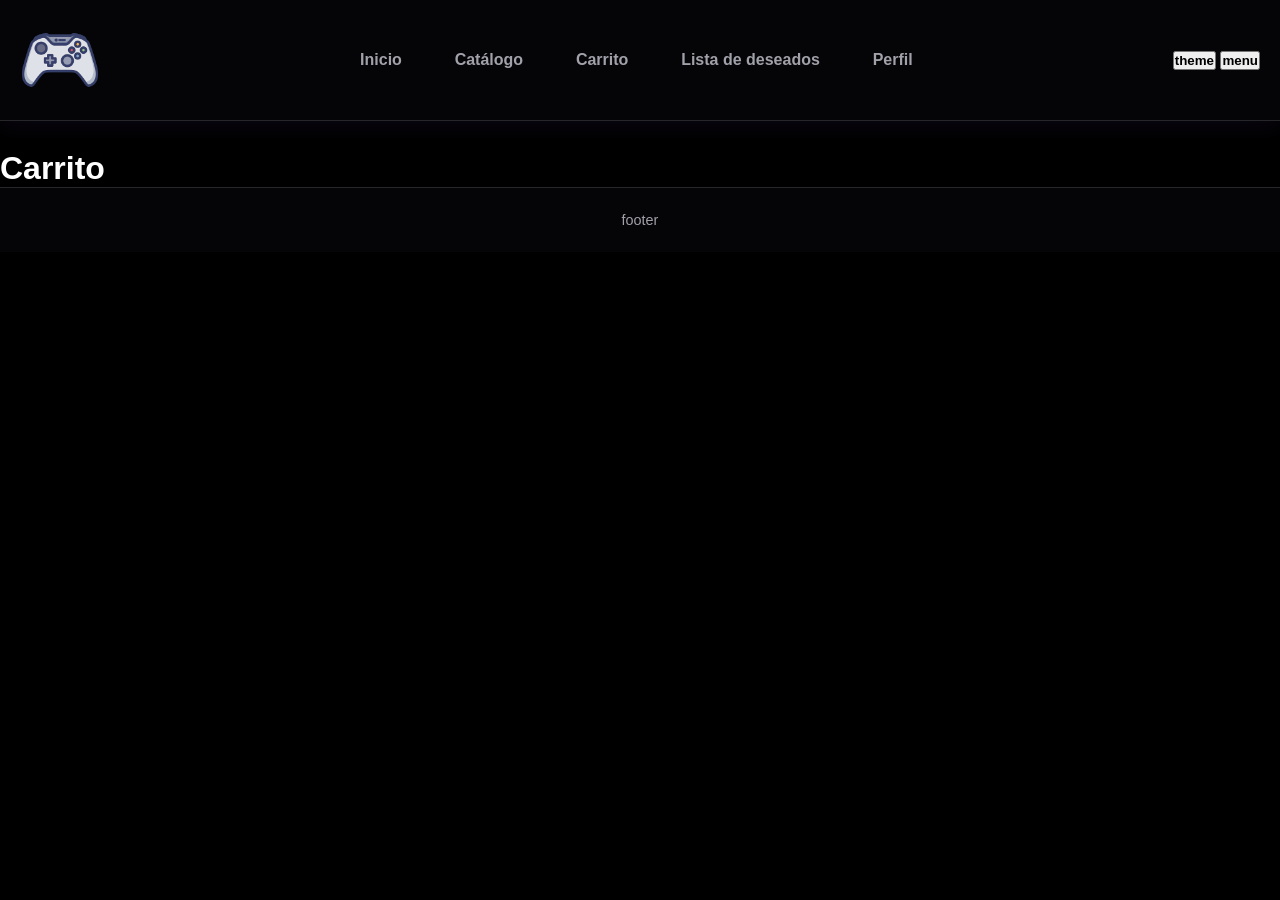
==== pages/carrito.html @ 8a6fa446 "actualizacion de datos y de archivos" ====
<!DOCTYPE html>
<html lang="es">

<head>
    <meta charset="UTF-8">
    <meta name="viewport" content="width=device-width, initial-scale=1.0">
    <title>Carrito</title>
    <link rel="stylesheet" href="https://cdnjs.cloudflare.com/ajax/libs/font-awesome/6.5.1/css/all.min.css">
    <link rel="stylesheet" href="../css/styles.css">
</head>

<body>
    <!--HEADER-->
    <header class="header_site">
        <!--Logo de la pagina con boton para volver al inicio-->
        <a class="link_header_site" href="./index.html">
            <img class="img_header_site" src="../assets/images/icono.png" alt="Icono de la pagina">
        </a>

        <!--Menu de navegacion para ir a las otras paginas que la componen-->
        <nav class="nav_header_site">
            <ul class="ul_header_site">
                <li><a class="li_header_site" href="../index.html">Inicio</a></li>
                <li><a class="li_header_site" href="./catalogo.html">Catálogo</a></li>
                <li><a class="li_header_site" href="./carrito.html">Carrito</a></li>
                <li><a class="li_header_site" href="./lista-deseados.html">Lista de deseados</a></li>
                <li><a class="li_header_site" href="./perfil.html">Perfil</a></li>
            </ul>
        </nav>
        <!--Botones para cambiar de tema en computadora y movil-->
        <div>
            <!--computadora-->
            <button type="button" id="theme-page" aria-label="Cambiar modo Día/Noche"
                title="Cambiar a Modo Día / Modo Noche">
                <h4>theme</h4>
            </button>

            <!--movil-->
            <button type="button" id="theme-page-movil" aria-label="Abrir menu de navegacion" title="Abrir menú">
                <h4>menu</h4>
            </button>
        </div>
    </header>

    <main class="main-container">
        <h1>Carrito</h1>
    </main>

    <footer>
        <p>footer</p>
    </footer>
</body>

</html>
---- css/styles.css ----
:root {
    --bg-primary: #000000;
    --bg-surface: #0a0a0c;
    --bg-card: #121118;
    --bg-header: #050507;
    --border-color: #27272a;
    --border-purple: #4c1d95;
    --accent-purple: #8b5cf6;
    --accent-purple-hover: #7c3aed;
    --accent-purple-light: rgba(139, 92, 246, 0.12);
    --text-primary: #ffffff;
    --text-secondary: #a1a1aa;
    --transition: all 0.25s ease;
    --shadow-subtle: 0 4px 20px rgba(0, 0, 0, 0.6);
    --shadow-hover: 0 10px 30px rgba(139, 92, 246, 0.25);
}

* {
    margin: 0;
    padding: 0;
    box-sizing: border-box;
    font-family: "Futura", "Futura PT", "Tw Cen MT", "Century Gothic", "Arial", sans-serif;
}

/* ------------------------ BODY ------------------------*/

body {
    font-family: 'Outfit', -apple-system, BlinkMacSystemFont, 'Segoe UI', Roboto, sans-serif;
    background-color: var(--bg-primary);
    color: var(--text-primary);
}

/*-------------------   ----- HEADER ------------------------*/
.header_site {
    position: fixed;
    top: 0;
    z-index: 1000;
    display: flex;
    justify-content: space-between;
    align-items: center;
    padding: 20px;
    background-color: var(--bg-header);
    border-bottom: 1px solid var(--border-color);
    box-shadow: 0 4px 20px rgba(139, 92, 246, 0.08);
    width: 100%;
}

.link_header_site {
    display: flex;
    align-items: center;
    text-decoration: none;
}

.img_header_site {
    height: 80px;
    width: auto;
    object-fit: contain;
    display: block;
    transition: transform 0.25s ease;
}

.img_header_site:hover {
    transform: scale(1.12);
}

/*------------------------ NAV ------------------------*/
.nav_header_site {
    display: flex;
}

.ul_header_site {
    display: flex;
    align-items: center;
    gap: 1.5rem;
    list-style: none;
    margin: 0;
    padding: 0;
}

.li_header_site {
    position: relative;
    display: inline-block;
    text-decoration: none;
    color: var(--text-secondary);
    font-weight: 700;
    font-size: 1rem;
    padding: 0.5rem 0.9rem;
    border-radius: 8px;
    transition: color 0.2s ease, background-color 0.2s ease;
}

.li_header_site:hover {
    color: var(--accent-purple);
}

.li_header_site::after {
    content: '';
    position: absolute;
    bottom: 2px;
    left: 50%;
    transform: translateX(-50%);
    width: 0;
    height: 2px;
    background-color: var(--accent-purple);
    border-radius: 2px;
    transition: width 0.25s ease;
}

.li_header_site:hover::after {
    width: calc(100% - 1.8rem);
}

.div_header_site {
    display: flex;
    align-items: center;
}

/* ------------------------ MAIN ------------------------*/
.main-container {
    margin-top: 150px;
}

.controls-section {
    display: flex;
    justify-content: center;
}

/* ------------------------ BUSCADOR ------------------------*/
.controls-section .search-box {
    width: 100%;
    max-width: 480px;
}

#search-input {
    width: 100%;
    padding: 0.85rem 1.25rem;
    font-size: 1rem;
    border-radius: 9999px;
    border: 2px solid var(--border-color);
    background-color: var(--bg-card);
    color: var(--text-primary);
    outline: none;
    transition: var(--transition);
}

#search-input:focus {
    border-color: var(--accent-purple);
    box-shadow: 0 0 0 4px rgba(139, 92, 246, 0.2);
}

/* ------------------------ TARJETAS DE LOS JUEGOS ------------------------*/
#games-container {
    display: grid;
    grid-template-columns: repeat(4, 1fr);
    gap: 1.5rem;
    width: 100%;
    max-width: 1500px;
    margin: 0 auto;
    padding: 1rem 0;
    margin-top: 30px;
}

.game-card {
    background-color: #1b1b1b;
    border-radius: 8px;
    overflow: hidden;
    display: flex;
    flex-direction: column;
    box-shadow: 0 4px 12px rgba(0, 0, 0, 0.25);
    transition: transform 0.2s ease, box-shadow 0.2s ease;
}

.game-card:hover {
    transform: translateY(-4px);
    box-shadow: 0 8px 20px rgba(0, 0, 0, 0.4);
}

.games-grid {
    display: grid;
    grid-template-columns: repeat(auto-fill, minmax(280px, 1fr));
    gap: 1.5rem;
    max-width: 1400px;
    margin: 0 auto;
}


.card-media img {
    width: 100%;
    aspect-ratio: 460 / 215;
    object-fit: cover;
    display: flex;
}

.card-body {
    padding: 1rem;
    flex-grow: 1;
}

.card-title {
    font-size: 1.1rem;
    margin-bottom: 0.5rem;
}

.card-genres {
    display: flex;
    flex-wrap: wrap;
    gap: 2px;
    margin-bottom: 4px;
}

.badge {
    background-color: #564464;
    color: #b38bf0;
    font-size: 0.75rem;
    padding: 3px 3px;
    border-radius: 3px;
}

.card-price {
    margin-top: 8px;
    font-size: 23px;
    font-weight: bold;
    color: #ae00ffc4;
}




/* ------------------------ FOOTER ------------------------*/

footer {
    margin-top: auto;
    padding: 1.5rem;
    text-align: center;
    border-top: 1px solid var(--border-color);
    background-color: var(--bg-header);
    color: var(--text-secondary);
    font-size: 0.9rem;
}

/* ------------------------ OTROS ------------------------*/
.no-results {
    text-align: center;
    padding: 4rem 1rem;
    color: var(--text-secondary);
    font-size: 1.1rem;
}

.hidden {
    display: none;
}




/* ------------------------ PERFIL ------------------------*/


.perfil-hero {
    width: 100%;
    margin-top: -30px;
}

.perfil-hero-image {
    width: 100%;
    opacity: 30%;
}
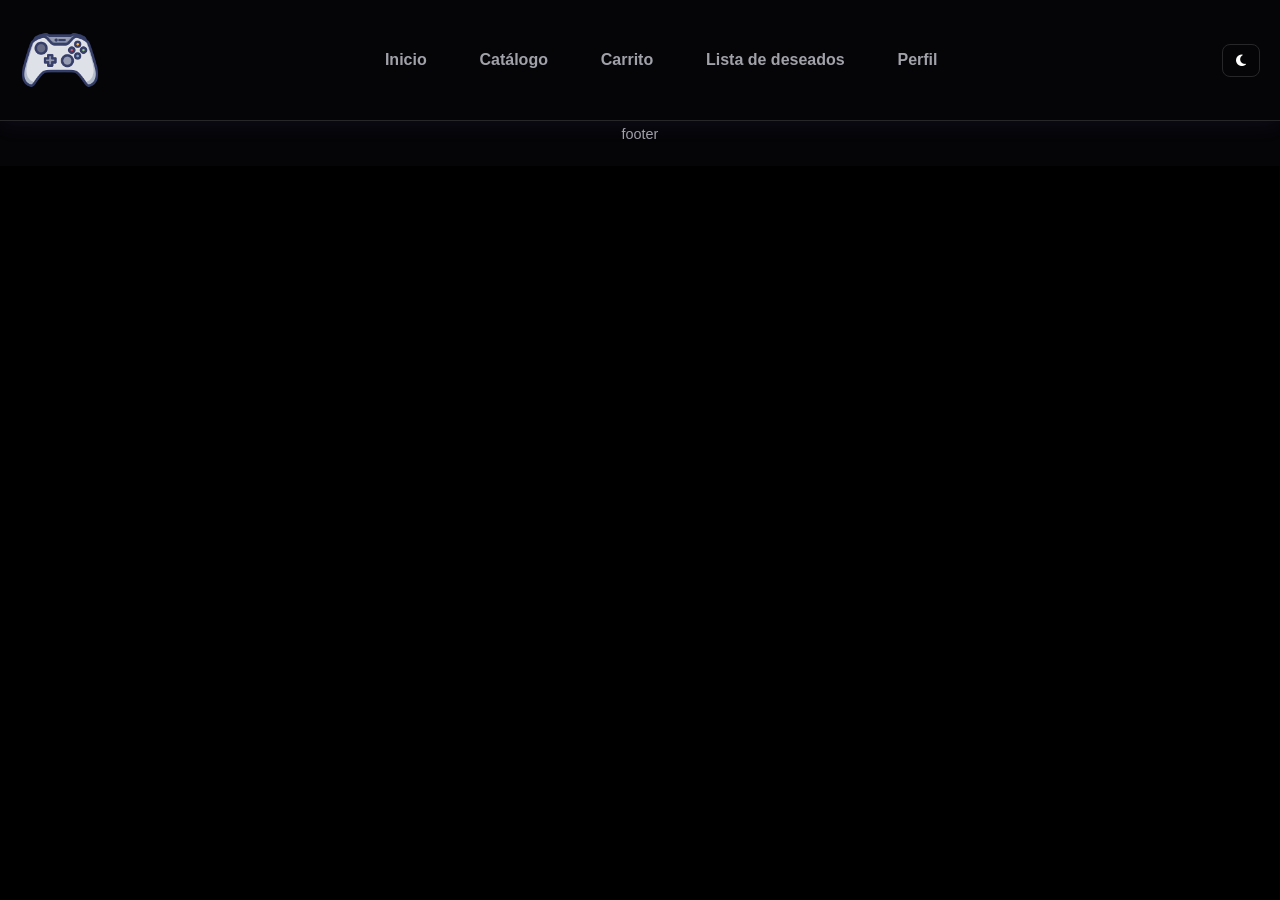
==== commit cce1bc4d: "actualizacion_todo" ====
--- a/pages/carrito.html
+++ b/pages/carrito.html
@@ -5,8 +5,15 @@
     <meta charset="UTF-8">
     <meta name="viewport" content="width=device-width, initial-scale=1.0">
     <title>Carrito</title>
+    <!--Iconos-->
+    <link rel="icon" href="../assets/images/icono.png">
     <link rel="stylesheet" href="https://cdnjs.cloudflare.com/ajax/libs/font-awesome/6.5.1/css/all.min.css">
     <link rel="stylesheet" href="../css/styles.css">
+    <script>
+        // Carga inmediata del tema guardado antes de que renderice la página
+        const savedTheme = localStorage.getItem("theme") || "dark";
+        document.documentElement.setAttribute("data-theme", savedTheme);
+    </script>
 </head>
 
 <body>
@@ -27,15 +34,15 @@
                 <li><a class="li_header_site" href="./perfil.html">Perfil</a></li>
             </ul>
         </nav>
-        <!--Botones para cambiar de tema en computadora y movil-->
-        <div>
-            <!--computadora-->
+        <!-- BOTONES DE CONTROL -->
+        <div class="div_header_site">
+            <!-- COMPUTADORA -->
             <button type="button" id="theme-page" aria-label="Cambiar modo Día/Noche"
                 title="Cambiar a Modo Día / Modo Noche">
-                <h4>theme</h4>
+                <i class="fa-solid fa-moon" id="theme-icon"></i>
             </button>
 
-            <!--movil-->
+            <!-- MOVIL -->
             <button type="button" id="theme-page-movil" aria-label="Abrir menu de navegacion" title="Abrir menú">
                 <h4>menu</h4>
             </button>
@@ -49,6 +56,7 @@
     <footer>
         <p>footer</p>
     </footer>
+    <script src="../js/app.js"></script>
 </body>
 
 </html>
--- a/css/styles.css
+++ b/css/styles.css
@@ -15,6 +15,17 @@
     --shadow-hover: 0 10px 30px rgba(139, 92, 246, 0.25);
 }
 
+[data-theme="light"] {
+    --bg-primary: #f4f4f5;
+    --bg-surface: #ffffff;
+    --bg-card: #ffffff;
+    --bg-header: #ffffff;
+    --border-color: #e4e4e7;
+    --text-primary: #18181b;
+    --text-secondary: #71717a;
+    --shadow-subtle: 0 4px 20px rgba(0, 0, 0, 0.08);
+}
+
 * {
     margin: 0;
     padding: 0;
@@ -23,14 +34,13 @@
 }
 
 /* ------------------------ BODY ------------------------*/
-
 body {
     font-family: 'Outfit', -apple-system, BlinkMacSystemFont, 'Segoe UI', Roboto, sans-serif;
     background-color: var(--bg-primary);
     color: var(--text-primary);
 }
 
-/*-------------------   ----- HEADER ------------------------*/
+/* ------------------------ HEADER ------------------------*/
 .header_site {
     position: fixed;
     top: 0;
@@ -63,7 +73,7 @@
     transform: scale(1.12);
 }
 
-/*------------------------ NAV ------------------------*/
+/* ------------------------ NAV ------------------------*/
 .nav_header_site {
     display: flex;
 }
@@ -113,19 +123,234 @@
 .div_header_site {
     display: flex;
     align-items: center;
-}
-
-/* ------------------------ MAIN ------------------------*/
-.main-container {
-    margin-top: 150px;
-}
-
-.controls-section {
-    display: flex;
+    gap: 0.5rem;
+}
+
+/* Botón Tema */
+#theme-page,
+#theme-page-movil {
+    background: transparent;
+    border: 1px solid var(--border-color);
+    color: var(--text-primary);
+    padding: 0.5rem 0.8rem;
+    border-radius: 8px;
+    cursor: pointer;
+    transition: var(--transition);
+}
+
+#theme-page:hover,
+#theme-page-movil:hover {
+    border-color: var(--accent-purple);
+    color: var(--accent-purple);
+}
+
+#theme-page-movil {
+    display: none;
+}
+
+/* ------------------------ MAIN INICIO ------------------------*/
+.main-home {
+    padding-top: 130px;
+    background: linear-gradient(rgba(10, 10, 15, 0.8), rgba(10, 10, 15, 0.85)), url('../assets/images/perfil-image-bk.avif');
+    background-size: cover;
+    background-position: center;
+    background-repeat: no-repeat;
+    background-attachment: scroll; 
+    min-height: 100vh;
+}
+
+#novedades {
+    background: transparent;
+    padding: 20px 50px; 
+    max-width: 1600px;  
+    margin: 0 auto;
+}
+
+.novedades-titulo {
+    position: relative;
+    z-index: 10;
+    color: #6400d6;
+}
+
+.section-header {
+    display: flex;
+    justify-content: space-between;
+    align-items: flex-end;
+    margin-bottom: 3rem;  
+    flex-wrap: wrap;
+    gap: 1rem;
+}
+
+.ver-catalogo-link {
+    background-color: rgba(255, 255, 255, 0.05);
+    color: #ffffff;
+    border: 1px solid rgba(255, 255, 255, 0.2);
+    padding: 10px 20px;
+    border-radius: 6px;
+    font-weight: 600;
+    text-decoration: none;
+    transition: background-color 0.2s ease, border-color 0.2s ease;
+}
+
+.ver-catalogo-link:hover {
+    background-color: rgba(255, 255, 255, 0.15);
+    border-color: rgba(255, 255, 255, 0.4);
+}
+
+.games-grid {
+    display: flex !important;
+    flex-wrap: nowrap !important;
+    gap: 20px;
+    overflow-x: auto;
+    scroll-behavior: smooth;
+    scroll-snap-type: x mandatory;
+    scrollbar-width: none;
+    width: 100%;
+}
+
+.games-grid::-webkit-scrollbar {
+    display: none;
+}
+
+.games-grid .game-card {
+    flex: 0 0 290px; 
+    scroll-snap-align: start;
+}
+
+.carousel-item .game-card-slide, 
+.carousel-item .game-card {
+    max-width: 350px;
+    margin: 0 auto;
+}
+
+.header-acciones {
+    display: flex;
+    align-items: center;
+    gap: 20px;
+}
+
+.controles-carrusel {
+    display: flex;
+    gap: 10px;
+}
+
+.btn-carrusel {
+    background-color: rgba(255, 255, 255, 0.1);
+    border: 1px solid rgba(255, 255, 255, 0.2);
+    color: white;
+    width: 38px;
+    height: 38px;
+    border-radius: 50%;
+    cursor: pointer;
+    display: flex;
+    align-items: center;
     justify-content: center;
-}
-
-/* ------------------------ BUSCADOR ------------------------*/
+    transition: background-color 0.3s ease;
+}
+
+.btn-carrusel:hover {
+    background-color: rgba(255, 255, 255, 0.3);
+}
+
+.carousel-wrapper {
+    overflow: hidden;
+    width: 100%;
+}
+
+.card-genres-container {
+    display: flex;
+    flex-wrap: wrap;
+    gap: 6px;
+    margin-top: 8px;
+    margin-bottom: 8px;
+}
+
+.tag-genero {
+    display: inline-block;
+    padding: 4px 10px;
+    font-size: 0.75rem;
+    font-weight: 500;
+    color: #b197fc;
+    background-color: rgba(100, 0, 214, 0.15);
+    border: 1px solid rgba(177, 151, 252, 0.3);
+    border-radius: 6px;
+}
+
+/* ------------------------ HERO BANNER ------------------------*/
+.hero-banner {
+    max-width: 1600px;
+    margin: 40px auto 20px auto;
+    padding: 4rem 2rem;
+    background-color: var(--bg-card);
+    border: 1px solid var(--border-color);
+    border-radius: 12px;
+    text-align: center;
+    box-shadow: var(--shadow-subtle);
+    background-image: linear-gradient(rgba(18, 17, 24, 0.85), rgba(10, 10, 12, 0.95)), url('../assets/images/perfil-image-bk.avif');
+    background-size: cover;
+    background-position: center;
+}
+
+.hero-banner-content {
+    max-width: 800px;
+    margin: 0 auto;
+    padding: 20px;
+    display: flex;
+    flex-direction: column;
+    align-items: center;
+    gap: 15px;
+}
+
+.hero-banner-title {
+    font-size: 2.8rem;
+    font-weight: 800;
+    color: var(--text-primary);
+    line-height: 1.2;
+    margin: 0;
+}
+
+.hero-banner-subtitle {
+    font-size: 1.2rem;
+    color: var(--text-secondary);
+    line-height: 1.4;
+    margin: 0;
+}
+
+.hero-banner-actions {
+    display: flex;
+    justify-content: center;
+    gap: 1rem;
+    margin-top: 10px;
+}
+
+.hero-btn-primary {
+    background-color: var(--accent-purple);
+    color: #ffffff;
+    padding: 0.8rem 2rem;
+    border-radius: 8px;
+    font-weight: 700;
+    text-decoration: none;
+    transition: var(--transition);
+    box-shadow: 0 4px 15px rgba(139, 92, 246, 0.4);
+}
+
+.hero-btn-primary:hover {
+    background-color: var(--accent-purple-hover);
+    transform: translateY(-2px);
+    box-shadow: var(--shadow-hover);
+}
+
+@media (max-width: 768px) {
+    .hero-banner-title {
+        font-size: 2rem;
+    }
+    .hero-banner {
+        padding: 2.5rem 1rem;
+        margin: 20px 15px;
+    }
+}
+
+/* ------------------------ BUSCADOR Y TARJETAS ------------------------*/
 .controls-section .search-box {
     width: 100%;
     max-width: 480px;
@@ -148,88 +373,65 @@
     box-shadow: 0 0 0 4px rgba(139, 92, 246, 0.2);
 }
 
-/* ------------------------ TARJETAS DE LOS JUEGOS ------------------------*/
 #games-container {
-    display: grid;
-    grid-template-columns: repeat(4, 1fr);
-    gap: 1.5rem;
-    width: 100%;
-    max-width: 1500px;
-    margin: 0 auto;
-    padding: 1rem 0;
-    margin-top: 30px;
-}
-
-.game-card {
-    background-color: #1b1b1b;
-    border-radius: 8px;
-    overflow: hidden;
-    display: flex;
-    flex-direction: column;
-    box-shadow: 0 4px 12px rgba(0, 0, 0, 0.25);
-    transition: transform 0.2s ease, box-shadow 0.2s ease;
-}
-
-.game-card:hover {
-    transform: translateY(-4px);
-    box-shadow: 0 8px 20px rgba(0, 0, 0, 0.4);
-}
-
-.games-grid {
     display: grid;
     grid-template-columns: repeat(auto-fill, minmax(280px, 1fr));
     gap: 1.5rem;
-    max-width: 1400px;
-    margin: 0 auto;
-}
-
+    width: 100%;
+    max-width: 1500px;
+    margin: 30px auto;
+    padding: 1rem 0;
+}
+
+.game-card {
+    background-color: var(--bg-card);
+    border: 1px solid var(--border-color);
+    border-radius: 8px;
+    overflow: hidden;
+    display: flex;
+    flex-direction: column;
+    box-shadow: 0 4px 12px rgba(0, 0, 0, 0.25);
+    transition: transform 0.2s ease, box-shadow 0.2s ease, border-color 0.2s ease;
+}
+
+.game-card:hover {
+    transform: translateY(-4px);
+    border-color: var(--border-purple);
+    box-shadow: 0 8px 20px rgba(0, 0, 0, 0.4);
+}
 
 .card-media img {
     width: 100%;
     aspect-ratio: 460 / 215;
     object-fit: cover;
-    display: flex;
+    display: block;
 }
 
 .card-body {
-    padding: 1rem;
+    padding: 1.2rem;
+    display: flex;
+    flex-direction: column;
     flex-grow: 1;
 }
 
 .card-title {
     font-size: 1.1rem;
     margin-bottom: 0.5rem;
-}
-
-.card-genres {
-    display: flex;
-    flex-wrap: wrap;
-    gap: 2px;
-    margin-bottom: 4px;
+    color: var(--text-primary);
 }
 
 .badge {
-    background-color: #564464;
-    color: #b38bf0;
+    background-color: var(--accent-purple-light);
+    color: var(--accent-purple);
+    border: 1px solid var(--border-purple);
     font-size: 0.75rem;
-    padding: 3px 3px;
-    border-radius: 3px;
-}
-
-.card-price {
-    margin-top: 8px;
-    font-size: 23px;
-    font-weight: bold;
-    color: #ae00ffc4;
-}
-
-
-
+    padding: 3px 6px;
+    border-radius: 4px;
+}
 
 /* ------------------------ FOOTER ------------------------*/
-
 footer {
-    margin-top: auto;
+    margin-top: 4rem;
     padding: 1.5rem;
     text-align: center;
     border-top: 1px solid var(--border-color);
@@ -238,30 +440,15 @@
     font-size: 0.9rem;
 }
 
-/* ------------------------ OTROS ------------------------*/
-.no-results {
-    text-align: center;
-    padding: 4rem 1rem;
-    color: var(--text-secondary);
-    font-size: 1.1rem;
-}
-
 .hidden {
     display: none;
 }
 
-
-
-
-/* ------------------------ PERFIL ------------------------*/
-
-
-.perfil-hero {
-    width: 100%;
-    margin-top: -30px;
-}
-
-.perfil-hero-image {
-    width: 100%;
-    opacity: 30%;
+@media (max-width: 768px) {
+    .nav_header_site {
+        display: none;
+    }
+    #theme-page-movil {
+        display: block;
+    }
 }
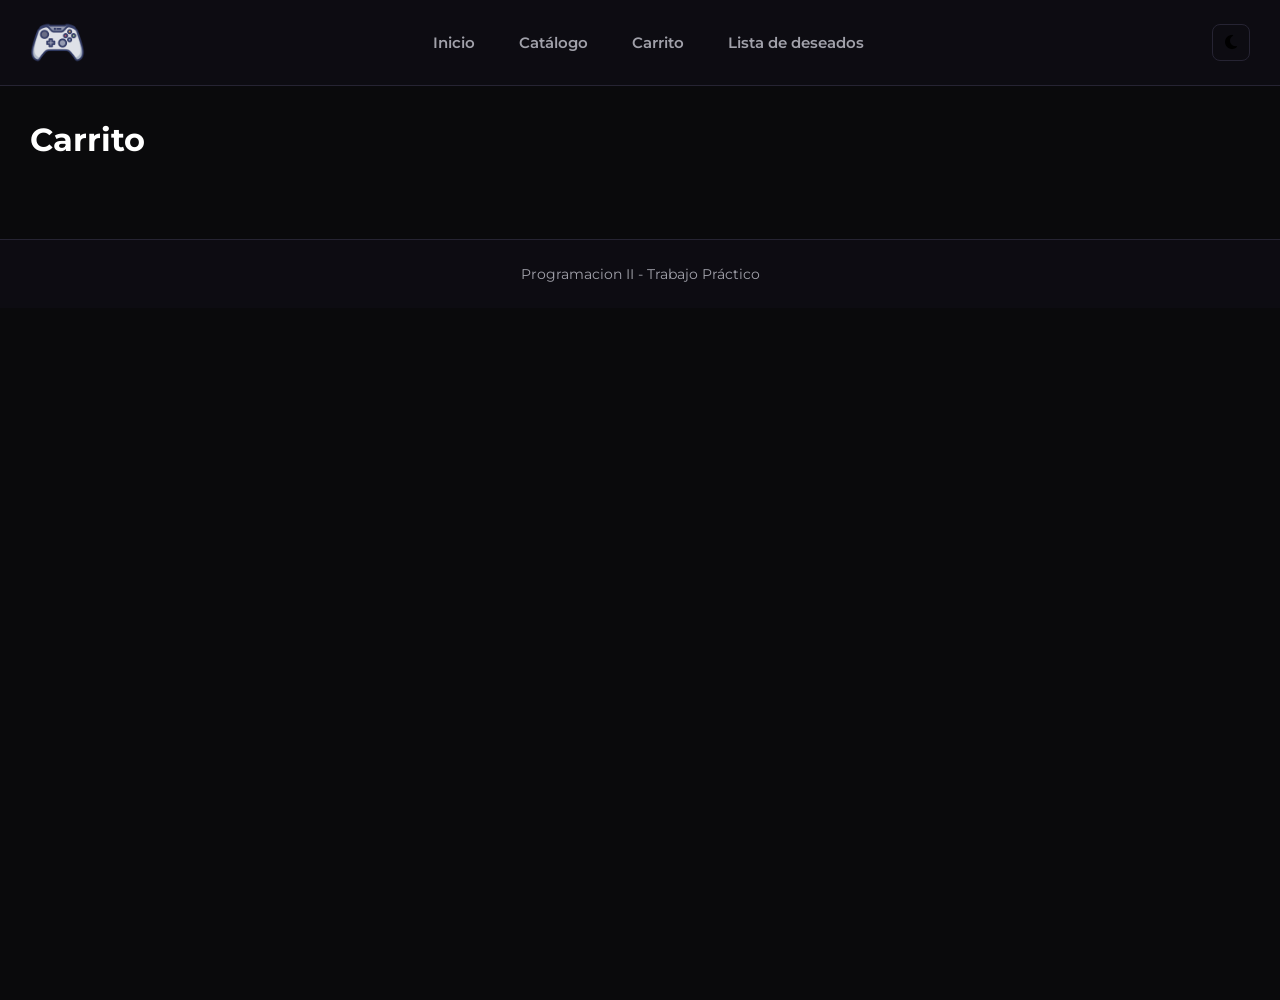
==== commit 4f408eb1: "modificacion de comentarios, y catalogo que es mi parte" ====
--- a/pages/carrito.html
+++ b/pages/carrito.html
@@ -5,56 +5,51 @@
     <meta charset="UTF-8">
     <meta name="viewport" content="width=device-width, initial-scale=1.0">
     <title>Carrito</title>
-    <!--Iconos-->
     <link rel="icon" href="../assets/images/icono.png">
     <link rel="stylesheet" href="https://cdnjs.cloudflare.com/ajax/libs/font-awesome/6.5.1/css/all.min.css">
+    <!--Fuente Montserrat-->
+    <link rel="preconnect" href="https://fonts.googleapis.com">
+    <link rel="preconnect" href="https://fonts.gstatic.com" crossorigin>
+    <link href="https://fonts.googleapis.com/css2?family=Montserrat:ital,wght@0,300..800;1,300..800&display=swap" rel="stylesheet">
     <link rel="stylesheet" href="../css/styles.css">
     <script>
-        // Carga inmediata del tema guardado antes de que renderice la página
         const savedTheme = localStorage.getItem("theme") || "dark";
         document.documentElement.setAttribute("data-theme", savedTheme);
     </script>
 </head>
 
 <body>
-    <!--HEADER-->
-    <header class="header_site">
-        <!--Logo de la pagina con boton para volver al inicio-->
-        <a class="link_header_site" href="./index.html">
-            <img class="img_header_site" src="../assets/images/icono.png" alt="Icono de la pagina">
+    <!-- header -->
+    <header class="encabezado">
+        <a class="logo-sitio" href="../index.html">
+            <img class="logo-imagen" src="../assets/images/icono.png" alt="Icono de la pagina">
         </a>
-
-        <!--Menu de navegacion para ir a las otras paginas que la componen-->
-        <nav class="nav_header_site">
-            <ul class="ul_header_site">
-                <li><a class="li_header_site" href="../index.html">Inicio</a></li>
-                <li><a class="li_header_site" href="./catalogo.html">Catálogo</a></li>
-                <li><a class="li_header_site" href="./carrito.html">Carrito</a></li>
-                <li><a class="li_header_site" href="./lista-deseados.html">Lista de deseados</a></li>
-                <li><a class="li_header_site" href="./perfil.html">Perfil</a></li>
+        <nav class="menu-navegacion">
+            <ul class="lista-menu">
+                <li><a class="enlace-menu" href="../index.html">Inicio</a></li>
+                <li><a class="enlace-menu" href="./catalogo.html">Catálogo</a></li>
+                <li><a class="enlace-menu" href="./carrito.html">Carrito</a></li>
+                <li><a class="enlace-menu" href="./lista-deseados.html">Lista de deseados</a></li>
             </ul>
         </nav>
-        <!-- BOTONES DE CONTROL -->
-        <div class="div_header_site">
-            <!-- COMPUTADORA -->
-            <button type="button" id="theme-page" aria-label="Cambiar modo Día/Noche"
+        <div class="acciones-encabezado">
+            <button type="button" id="boton-tema" aria-label="Cambiar modo Día/Noche"
                 title="Cambiar a Modo Día / Modo Noche">
-                <i class="fa-solid fa-moon" id="theme-icon"></i>
+                <i class="fa-solid fa-moon" id="icono-tema"></i>
             </button>
 
-            <!-- MOVIL -->
-            <button type="button" id="theme-page-movil" aria-label="Abrir menu de navegacion" title="Abrir menú">
+            <button type="button" id="boton-tema-movil" aria-label="Abrir menu de navegacion" title="Abrir menú">
                 <h4>menu</h4>
             </button>
         </div>
     </header>
-
-    <main class="main-container">
+    <!-- main -->
+    <main class="contenedor-principal">
         <h1>Carrito</h1>
     </main>
-
+    <!-- footer -->
     <footer>
-        <p>footer</p>
+        <p>Programacion II - Trabajo Práctico</p>
     </footer>
     <script src="../js/app.js"></script>
 </body>
--- a/css/styles.css
+++ b/css/styles.css
@@ -1,454 +1,734 @@
+@import url('https://fonts.googleapis.com/css2?family=Montserrat:ital,wght@0,300..800;1,300..800&display=swap');
+
+/* variables generales */
 :root {
-    --bg-primary: #000000;
-    --bg-surface: #0a0a0c;
-    --bg-card: #121118;
-    --bg-header: #050507;
-    --border-color: #27272a;
-    --border-purple: #4c1d95;
-    --accent-purple: #8b5cf6;
-    --accent-purple-hover: #7c3aed;
-    --accent-purple-light: rgba(139, 92, 246, 0.12);
-    --text-primary: #ffffff;
-    --text-secondary: #a1a1aa;
-    --transition: all 0.25s ease;
-    --shadow-subtle: 0 4px 20px rgba(0, 0, 0, 0.6);
-    --shadow-hover: 0 10px 30px rgba(139, 92, 246, 0.25);
+    --color-fondo: #0a0a0c;
+    --color-tarjeta: #14131a;
+    --color-encabezado: #0d0c12;
+    --color-borde: #262433;
+    --color-morado: #7800c9;
+    --color-morado-hover: #530083;
+    --color-morado-claro: rgba(46, 34, 73, 0.459);
+    --color-texto: #ffffff;
+    --color-texto-secundario: #a1a1aa;
+    --transicion: 0.25s ease;
 }
 
 [data-theme="light"] {
-    --bg-primary: #f4f4f5;
-    --bg-surface: #ffffff;
-    --bg-card: #ffffff;
-    --bg-header: #ffffff;
-    --border-color: #e4e4e7;
-    --text-primary: #18181b;
-    --text-secondary: #71717a;
-    --shadow-subtle: 0 4px 20px rgba(0, 0, 0, 0.08);
-}
-
+    --color-fondo: #f4f4f5;
+    --color-tarjeta: #ffffff;
+    --color-encabezado: #ffffff;
+    --color-borde: #e4e4e7;
+    --color-morado: #7800c9;
+    --color-morado-hover: #530083;
+    --color-morado-claro: rgba(147, 100, 255, 0.459);
+    --color-texto: #fcfcfc;
+    --color-texto-secundario: #7800c9;
+}
+
+/* general */
 * {
     margin: 0;
     padding: 0;
     box-sizing: border-box;
-    font-family: "Futura", "Futura PT", "Tw Cen MT", "Century Gothic", "Arial", sans-serif;
-}
-
-/* ------------------------ BODY ------------------------*/
+    font-family: 'Montserrat', sans-serif;
+}
+
+input,
+button,
+textarea,
+select {
+    font-family: 'Montserrat', sans-serif;
+}
+
 body {
-    font-family: 'Outfit', -apple-system, BlinkMacSystemFont, 'Segoe UI', Roboto, sans-serif;
-    background-color: var(--bg-primary);
-    color: var(--text-primary);
-}
-
-/* ------------------------ HEADER ------------------------*/
-.header_site {
+    font-family: 'Montserrat', sans-serif;
+    background-color: var(--color-fondo);
+    color: var(--color-texto);
+    min-height: 100vh;
+}
+
+.oculto {
+    display: none !important;
+}
+
+/* nav y header */
+.encabezado {
     position: fixed;
     top: 0;
+    left: 0;
+    width: 100%;
     z-index: 1000;
     display: flex;
     justify-content: space-between;
     align-items: center;
-    padding: 20px;
-    background-color: var(--bg-header);
-    border-bottom: 1px solid var(--border-color);
-    box-shadow: 0 4px 20px rgba(139, 92, 246, 0.08);
-    width: 100%;
-}
-
-.link_header_site {
+    padding: 15px 30px;
+    background-color: var(--color-encabezado);
+    border-bottom: 1px solid var(--color-borde);
+}
+
+.logo-sitio {
     display: flex;
     align-items: center;
     text-decoration: none;
 }
 
-.img_header_site {
-    height: 80px;
+.logo-imagen {
+    height: 55px;
     width: auto;
     object-fit: contain;
-    display: block;
-    transition: transform 0.25s ease;
-}
-
-.img_header_site:hover {
-    transform: scale(1.12);
-}
-
-/* ------------------------ NAV ------------------------*/
-.nav_header_site {
-    display: flex;
-}
-
-.ul_header_site {
-    display: flex;
-    align-items: center;
-    gap: 1.5rem;
+    transition: transform var(--transicion);
+}
+
+.logo-imagen:hover {
+    transform: scale(1.08);
+}
+
+.menu-navegacion {
+    display: flex;
+}
+
+.lista-menu {
+    display: flex;
+    align-items: center;
+    gap: 20px;
     list-style: none;
-    margin: 0;
-    padding: 0;
-}
-
-.li_header_site {
-    position: relative;
-    display: inline-block;
+}
+
+.enlace-menu {
     text-decoration: none;
-    color: var(--text-secondary);
-    font-weight: 700;
-    font-size: 1rem;
-    padding: 0.5rem 0.9rem;
-    border-radius: 8px;
-    transition: color 0.2s ease, background-color 0.2s ease;
-}
-
-.li_header_site:hover {
-    color: var(--accent-purple);
-}
-
-.li_header_site::after {
-    content: '';
-    position: absolute;
-    bottom: 2px;
-    left: 50%;
-    transform: translateX(-50%);
-    width: 0;
-    height: 2px;
-    background-color: var(--accent-purple);
-    border-radius: 2px;
-    transition: width 0.25s ease;
-}
-
-.li_header_site:hover::after {
-    width: calc(100% - 1.8rem);
-}
-
-.div_header_site {
-    display: flex;
-    align-items: center;
-    gap: 0.5rem;
-}
-
-/* Botón Tema */
-#theme-page,
-#theme-page-movil {
+    color: var(--color-texto-secundario);
+    font-weight: 600;
+    font-size: 15px;
+    padding: 8px 12px;
+    border-radius: 6px;
+    transition: color var(--transicion), background-color var(--transicion);
+}
+
+.enlace-menu:hover {
+    color: var(--color-morado);
+    background-color: var(--color-morado-claro);
+}
+
+.acciones-encabezado {
+    display: flex;
+    align-items: center;
+    gap: 10px;
+}
+
+#boton-tema,
+#boton-tema-movil {
     background: transparent;
-    border: 1px solid var(--border-color);
-    color: var(--text-primary);
-    padding: 0.5rem 0.8rem;
+    border: 1px solid var(--color-borde);
+    color: black;
+    padding: 8px 12px;
     border-radius: 8px;
     cursor: pointer;
-    transition: var(--transition);
-}
-
-#theme-page:hover,
-#theme-page-movil:hover {
-    border-color: var(--accent-purple);
-    color: var(--accent-purple);
-}
-
-#theme-page-movil {
+    font-size: 16px;
+    transition: border-color var(--transicion), color var(--transicion);
+}
+
+#boton-tema:hover {
+    border-color: var(--color-morado);
+    color: var(--color-morado);
+}
+
+#boton-tema-movil {
     display: none;
 }
 
-/* ------------------------ MAIN INICIO ------------------------*/
-.main-home {
-    padding-top: 130px;
-    background: linear-gradient(rgba(10, 10, 15, 0.8), rgba(10, 10, 15, 0.85)), url('../assets/images/perfil-image-bk.avif');
+/* inicio */
+.pagina-inicio {
+    padding-top: 0;
+}
+
+.contenedor-principal {
+    margin-top: 100px;
+    padding: 20px 30px;
+    max-width: 1400px;
+    margin-left: auto;
+    margin-right: auto;
+}
+
+/* Banner de inicio */
+.banner-inicio {
+    max-width: 1500px;
+    height: 800px;
+    margin: 100px auto 30px auto;
+    padding: 50px 20px;
+    background-color: var(--color-tarjeta);
+    border: 1px solid var(--color-borde);
+    text-align: center;
+    background-image: linear-gradient(rgba(20, 19, 26, 0.85), rgba(10, 10, 12, 0.92)), url('../assets/images/fondo-inicio-catalogo.webp');
+    background-size: cover;
+    background-position: top;
+    display: flex;
+}
+
+.contenido-banner {
+    max-width: 700px;
+    margin: 0 auto;
+    display: flex;
+    flex-direction: column;
+    align-items: center;
+    justify-content: center;
+    gap: 12px;
+}
+
+.titulo-banner {
+    font-size: 36px;
+    color: var(--color-texto);
+}
+
+.subtitulo-banner {
+    font-size: 18px;
+    color: var(--color-texto-secundario);
+}
+
+.boton-banner {
+    background-color: var(--color-morado);
+    color: #ffffff;
+    padding: 12px 24px;
+    border-radius: 8px;
+    font-weight: bold;
+    text-decoration: none;
+    margin-top: 10px;
+    display: inline-block;
+    transition: background-color var(--transicion);
+}
+
+.boton-banner:hover {
+    background-color: var(--color-morado-hover);
+}
+
+/* Sección novedades */
+.seccion-novedades {
+    max-width: 1300px;
+    margin: 0 auto;
+    padding: 20px;
+}
+
+.cabecera-seccion {
+    display: flex;
+    justify-content: space-between;
+    align-items: center;
+    margin-bottom: 25px;
+    flex-wrap: wrap;
+    gap: 15px;
+}
+
+.titulo-novedades {
+    color: var(--color-morado);
+    font-size: 26px;
+}
+
+.subtitulo-novedades {
+    color: var(--color-texto-secundario);
+    font-size: 16px;
+    font-weight: normal;
+    margin-top: 4px;
+}
+
+.acciones-seccion {
+    display: flex;
+    align-items: center;
+    gap: 15px;
+}
+
+.boton-ver-catalogo {
+    background-color: var(--color-tarjeta);
+    color: var(--color-texto);
+    border: 1px solid var(--color-borde);
+    padding: 8px 16px;
+    border-radius: 6px;
+    font-weight: 600;
+    text-decoration: none;
+    font-size: 14px;
+    transition: border-color var(--transicion), color var(--transicion);
+}
+
+.boton-ver-catalogo:hover {
+    border-color: var(--color-morado);
+    color: var(--color-morado);
+}
+
+.controles-carrusel {
+    display: flex;
+    gap: 8px;
+}
+
+.btn-carrusel {
+    background-color: var(--color-tarjeta);
+    border: 1px solid var(--color-borde);
+    color: var(--color-texto);
+    width: 36px;
+    height: 36px;
+    border-radius: 50%;
+    cursor: pointer;
+    display: flex;
+    align-items: center;
+    justify-content: center;
+    font-size: 16px;
+    transition: background-color var(--transicion), border-color var(--transicion);
+}
+
+.btn-carrusel:hover {
+    background-color: var(--color-morado);
+    border-color: var(--color-morado);
+    color: #ffffff;
+}
+
+/* CARRUSEL PRINCIPAL */
+.seccion-carrusel-completo {
+    position: relative;
+    max-width: 1500px;
+    width: 100%;
+    height: 700px;
+    margin: 30px auto 60px auto;
+    overflow: hidden;
+    background-color: #000000;
+    border: 1px solid var(--color-borde);
+}
+
+.seccion-carrusel-completo .carrusel-items {
+    position: relative;
+    width: 100%;
+    height: 100%;
+}
+
+.seccion-carrusel-completo .item-carrusel {
+    position: absolute;
+    top: 0;
+    left: 0;
+    width: 100%;
+    height: 100%;
+    display: none;
+}
+
+.seccion-carrusel-completo .item-carrusel.activo {
+    display: block;
+    animation: aparecerSlide 0.4s ease-in-out;
+}
+
+@keyframes aparecerSlide {
+    from {
+        opacity: 0.3;
+    }
+
+    to {
+        opacity: 1;
+    }
+}
+
+.enlace-portada-slide {
+    position: absolute;
+    top: 0;
+    left: 0;
+    width: 100%;
+    height: 100%;
+    display: block;
+}
+
+.imagen-slide-completo {
+    width: 100%;
+    height: 100%;
+    object-fit: cover;
+    object-position: center;
+    display: block;
+}
+
+.capa-oscura-slide {
+    position: absolute;
+    inset: 0;
+    background: linear-gradient(to top,
+            rgba(10, 10, 12, 0.95) 0%,
+            rgba(10, 10, 12, 0.6) 35%,
+            rgba(10, 10, 12, 0.25) 70%,
+            rgba(10, 10, 12, 0.8) 100%);
+    pointer-events: none;
+}
+
+.info-slide {
+    position: absolute;
+    bottom: 70px;
+    left: 60px;
+    max-width: 650px;
+    z-index: 10;
+    display: flex;
+    flex-direction: column;
+    gap: 14px;
+}
+
+.titulo-slide {
+    font-size: 45px;
+    font-weight: 800;
+    line-height: 1.15;
+    text-shadow: 0 3px 10px rgba(0, 0, 0, 0.8);
+}
+
+.titulo-slide a {
+    color: #ffffff;
+    text-decoration: none;
+    transition: color var(--transicion);
+}
+
+
+.precio-slide {
+    font-size: 28px;
+    font-weight: bold;
+    color: var(--color-morado);
+    text-shadow: 0 2px 6px rgba(0, 0, 0, 0.7);
+}
+
+.acciones-slide {
+    display: flex;
+    align-items: center;
+    gap: 12px;
+    flex-wrap: wrap;
+}
+
+.seccion-carrusel-completo .btn-carrusel {
+    position: absolute;
+    top: 50%;
+    transform: translateY(-50%);
+    z-index: 20;
+    width: 48px;
+    height: 48px;
+    border-radius: 50%;
+    background-color: rgba(0, 0, 0, 0.6);
+    color: #ffffff;
+    border: 1px solid rgba(255, 255, 255, 0.2);
+    font-size: 19px;
+    cursor: pointer;
+    display: flex;
+    align-items: center;
+    justify-content: center;
+    transition: background-color var(--transicion), transform var(--transicion), border-color var(--transicion);
+}
+
+.seccion-carrusel-completo .btn-carrusel:hover {
+    background-color: var(--color-morado);
+    border-color: var(--color-morado);
+    transform: translateY(-50%) scale(1.08);
+}
+
+.seccion-carrusel-completo .btn-anterior {
+    left: 25px;
+}
+
+.seccion-carrusel-completo .btn-siguiente {
+    right: 25px;
+}
+
+/* carrusel */
+.contenedor-carrusel {
+    overflow: hidden;
+    width: 100%;
+}
+
+.carrusel-juegos {
+    display: flex;
+    gap: 20px;
+    overflow-x: auto;
+    scroll-behavior: smooth;
+    scrollbar-width: none;
+    padding: 10px 0;
+}
+
+.carrusel-juegos::-webkit-scrollbar {
+    display: none;
+}
+
+.carrusel-juegos .tarjeta-juego {
+    flex: 0 0 280px;
+}
+
+/* buscador */
+.seccion-buscador {
+    display: flex;
+    justify-content: center;
+    margin: 20px 0 30px 0;
+}
+
+.caja-buscador {
+    width: 100%;
+    max-width: 500px;
+}
+
+#buscador-juegos {
+    width: 100%;
+    padding: 12px 20px;
+    font-size: 16px;
+    border-radius: 25px;
+    border: 1px solid var(--color-borde);
+    background-color: var(--color-tarjeta);
+    color: var(--color-texto);
+    outline: none;
+    transition: border-color var(--transicion);
+}
+
+#buscador-juegos:focus {
+    border-color: var(--color-morado);
+}
+
+.sin-resultados {
+    text-align: center;
+    padding: 50px 20px;
+    color: var(--color-texto-secundario);
+    font-size: 18px;
+}
+
+/* tarjetas de los juegos */
+#contenedor-juegos {
+    display: grid;
+    grid-template-columns: repeat(auto-fill, minmax(280px, 1fr));
+    gap: 25px;
+    width: 100%;
+    max-width: 1400px;
+    margin: 0 auto;
+}
+
+.tarjeta-juego {
+    background-color: var(--color-tarjeta);
+    border: 1px solid var(--color-borde);
+    overflow: hidden;
+    display: flex;
+    flex-direction: column;
+    transition: transform var(--transicion), border-color var(--transicion);
+}
+
+.tarjeta-juego:hover {
+    transform: translateY(-4px);
+    border-color: var(--color-morado);
+}
+
+.enlace-tarjeta {
+    text-decoration: none;
+    color: inherit;
+    display: flex;
+    flex-direction: column;
+    height: 100%;
+}
+
+.imagen-tarjeta img {
+    width: 100%;
+    aspect-ratio: 16 / 9;
+    object-fit: cover;
+    display: block;
+}
+
+.info-tarjeta {
+    padding: 15px;
+    display: flex;
+    flex-direction: column;
+    flex-grow: 1;
+}
+
+.titulo-tarjeta {
+    font-size: 25px;
+    margin-bottom: 8px;
+    color: var(--color-texto);
+}
+
+[data-theme="light"] .titulo-tarjeta {
+    color: #000000;
+}
+
+.generos-tarjeta {
+    display: flex;
+    flex-wrap: wrap;
+    gap: 6px;
+    margin-bottom: 12px;
+}
+
+.etiqueta {
+    background-color: var(--color-morado-claro);
+    color: var(--color-morado);
+    border: 1px solid var(--color-morado);
+    font-size: 13px;
+    padding: 3px 8px;
+
+}
+
+.precio-tarjeta {
+    margin-top: auto;
+    font-size: 20px;
+    font-weight: bold;
+    color: var(--color-morado);
+}
+
+.botones-tarjeta {
+    display: flex;
+    gap: 8px;
+    margin-top: 12px;
+}
+
+.btn-comprar {
+    flex: 1;
+    background-color: var(--color-morado);
+    color: #ffffff;
+    border: none;
+    padding: 10px;
+    border-radius: 6px;
+    cursor: pointer;
+    font-weight: bold;
+    font-size: 15px;
+    display: flex;
+    align-items: center;
+    justify-content: center;
+    gap: 6px;
+    transition: background-color var(--transicion);
+}
+
+.btn-comprar:hover {
+    background-color: var(--color-morado-hover);
+}
+
+.btn-deseados {
+    background: transparent;
+    border: 1px solid var(--color-borde);
+    color: var(--color-texto-secundario);
+    padding: 10px 14px;
+    border-radius: 6px;
+    cursor: pointer;
+    font-size: 16px;
+    display: flex;
+    align-items: center;
+    justify-content: center;
+    transition: border-color var(--transicion), color var(--transicion);
+}
+
+.btn-deseados:hover,
+.btn-deseados.activo {
+    border-color: #ef4444;
+    color: #ef4444;
+}
+
+/* vista de detalle de juegos */
+#fondo-juego {
+    width: 100%;
+    min-height: 100vh;
     background-size: cover;
     background-position: center;
     background-repeat: no-repeat;
-    background-attachment: scroll; 
+    display: flex;
+}
+
+.info-juego {
+    background-color: rgba(0, 0, 0, 0.78);
+    padding: 120px 40px 40px;
+    width: 100%;
     min-height: 100vh;
-}
-
-#novedades {
-    background: transparent;
-    padding: 20px 50px; 
-    max-width: 1600px;  
-    margin: 0 auto;
-}
-
-.novedades-titulo {
+    display: flex;
+    align-items: center;
+    justify-content: space-around;
+    gap: 40px;
+}
+
+.datos-juego {
+    display: flex;
+    flex-direction: column;
+    gap: 15px;
+    max-width: 600px;
+}
+
+#titulo-juego {
+    font-size: 38px;
+    color: #ffffff;
+}
+
+#precio-juego {
+    font-size: 28px;
+    font-weight: bold;
+    color: var(--color-morado);
+}
+
+.botones-detalle {
+    display: flex;
+    gap: 10px;
+    max-width: 320px;
+}
+
+.contenedor-portada {
+    width: 500px;
+    max-width: 100%;
+}
+
+.carrusel-juego {
     position: relative;
-    z-index: 10;
-    color: #6400d6;
-}
-
-.section-header {
-    display: flex;
-    justify-content: space-between;
-    align-items: flex-end;
-    margin-bottom: 3rem;  
-    flex-wrap: wrap;
-    gap: 1rem;
-}
-
-.ver-catalogo-link {
-    background-color: rgba(255, 255, 255, 0.05);
+    width: 100%;
+    aspect-ratio: 16 / 9;
+    background-color: #000000;
+    border: 1px solid var(--color-morado);
+    overflow: hidden;
+}
+
+.carrusel-items {
+    width: 100%;
+    height: 100%;
+}
+
+.item-carrusel {
+    display: none;
+    width: 100%;
+    height: 100%;
+}
+
+.item-carrusel.activo {
+    display: block;
+}
+
+#imagen-portada-juego {
+    width: 100%;
+    height: 100%;
+    object-fit: cover;
+    display: block;
+}
+
+#video-trailer-juego {
+    width: 100%;
+    height: 100%;
+    border: none;
+    display: block;
+}
+
+.carrusel-juego .btn-carrusel {
+    position: absolute;
+    top: 50%;
+    transform: translateY(-50%);
+    background-color: rgba(0, 0, 0, 0.65);
     color: #ffffff;
-    border: 1px solid rgba(255, 255, 255, 0.2);
-    padding: 10px 20px;
-    border-radius: 6px;
-    font-weight: 600;
-    text-decoration: none;
-    transition: background-color 0.2s ease, border-color 0.2s ease;
-}
-
-.ver-catalogo-link:hover {
-    background-color: rgba(255, 255, 255, 0.15);
-    border-color: rgba(255, 255, 255, 0.4);
-}
-
-.games-grid {
-    display: flex !important;
-    flex-wrap: nowrap !important;
-    gap: 20px;
-    overflow-x: auto;
-    scroll-behavior: smooth;
-    scroll-snap-type: x mandatory;
-    scrollbar-width: none;
-    width: 100%;
-}
-
-.games-grid::-webkit-scrollbar {
-    display: none;
-}
-
-.games-grid .game-card {
-    flex: 0 0 290px; 
-    scroll-snap-align: start;
-}
-
-.carousel-item .game-card-slide, 
-.carousel-item .game-card {
-    max-width: 350px;
-    margin: 0 auto;
-}
-
-.header-acciones {
-    display: flex;
-    align-items: center;
-    gap: 20px;
-}
-
-.controles-carrusel {
-    display: flex;
-    gap: 10px;
-}
-
-.btn-carrusel {
-    background-color: rgba(255, 255, 255, 0.1);
-    border: 1px solid rgba(255, 255, 255, 0.2);
-    color: white;
-    width: 38px;
-    height: 38px;
+    border: none;
+    width: 32px;
+    height: 32px;
     border-radius: 50%;
     cursor: pointer;
     display: flex;
     align-items: center;
     justify-content: center;
-    transition: background-color 0.3s ease;
-}
-
-.btn-carrusel:hover {
-    background-color: rgba(255, 255, 255, 0.3);
-}
-
-.carousel-wrapper {
-    overflow: hidden;
-    width: 100%;
-}
-
-.card-genres-container {
-    display: flex;
-    flex-wrap: wrap;
-    gap: 6px;
-    margin-top: 8px;
-    margin-bottom: 8px;
-}
-
-.tag-genero {
-    display: inline-block;
-    padding: 4px 10px;
-    font-size: 0.75rem;
-    font-weight: 500;
-    color: #b197fc;
-    background-color: rgba(100, 0, 214, 0.15);
-    border: 1px solid rgba(177, 151, 252, 0.3);
-    border-radius: 6px;
-}
-
-/* ------------------------ HERO BANNER ------------------------*/
-.hero-banner {
-    max-width: 1600px;
-    margin: 40px auto 20px auto;
-    padding: 4rem 2rem;
-    background-color: var(--bg-card);
-    border: 1px solid var(--border-color);
-    border-radius: 12px;
+    font-size: 16px;
+    transition: background-color var(--transicion);
+}
+
+.carrusel-juego .btn-carrusel:hover {
+    background-color: var(--color-morado);
+}
+
+.carrusel-juego .btn-anterior {
+    left: 10px;
+}
+
+.carrusel-juego .btn-siguiente {
+    right: 10px;
+}
+
+/* footer */
+footer {
+    margin-top: 60px;
+    padding: 25px;
     text-align: center;
-    box-shadow: var(--shadow-subtle);
-    background-image: linear-gradient(rgba(18, 17, 24, 0.85), rgba(10, 10, 12, 0.95)), url('../assets/images/perfil-image-bk.avif');
-    background-size: cover;
-    background-position: center;
-}
-
-.hero-banner-content {
-    max-width: 800px;
-    margin: 0 auto;
-    padding: 20px;
-    display: flex;
-    flex-direction: column;
-    align-items: center;
-    gap: 15px;
-}
-
-.hero-banner-title {
-    font-size: 2.8rem;
-    font-weight: 800;
-    color: var(--text-primary);
-    line-height: 1.2;
-    margin: 0;
-}
-
-.hero-banner-subtitle {
-    font-size: 1.2rem;
-    color: var(--text-secondary);
-    line-height: 1.4;
-    margin: 0;
-}
-
-.hero-banner-actions {
-    display: flex;
-    justify-content: center;
-    gap: 1rem;
-    margin-top: 10px;
-}
-
-.hero-btn-primary {
-    background-color: var(--accent-purple);
-    color: #ffffff;
-    padding: 0.8rem 2rem;
-    border-radius: 8px;
-    font-weight: 700;
-    text-decoration: none;
-    transition: var(--transition);
-    box-shadow: 0 4px 15px rgba(139, 92, 246, 0.4);
-}
-
-.hero-btn-primary:hover {
-    background-color: var(--accent-purple-hover);
-    transform: translateY(-2px);
-    box-shadow: var(--shadow-hover);
-}
-
-@media (max-width: 768px) {
-    .hero-banner-title {
-        font-size: 2rem;
-    }
-    .hero-banner {
-        padding: 2.5rem 1rem;
-        margin: 20px 15px;
-    }
-}
-
-/* ------------------------ BUSCADOR Y TARJETAS ------------------------*/
-.controls-section .search-box {
-    width: 100%;
-    max-width: 480px;
-}
-
-#search-input {
-    width: 100%;
-    padding: 0.85rem 1.25rem;
-    font-size: 1rem;
-    border-radius: 9999px;
-    border: 2px solid var(--border-color);
-    background-color: var(--bg-card);
-    color: var(--text-primary);
-    outline: none;
-    transition: var(--transition);
-}
-
-#search-input:focus {
-    border-color: var(--accent-purple);
-    box-shadow: 0 0 0 4px rgba(139, 92, 246, 0.2);
-}
-
-#games-container {
-    display: grid;
-    grid-template-columns: repeat(auto-fill, minmax(280px, 1fr));
-    gap: 1.5rem;
-    width: 100%;
-    max-width: 1500px;
-    margin: 30px auto;
-    padding: 1rem 0;
-}
-
-.game-card {
-    background-color: var(--bg-card);
-    border: 1px solid var(--border-color);
-    border-radius: 8px;
-    overflow: hidden;
-    display: flex;
-    flex-direction: column;
-    box-shadow: 0 4px 12px rgba(0, 0, 0, 0.25);
-    transition: transform 0.2s ease, box-shadow 0.2s ease, border-color 0.2s ease;
-}
-
-.game-card:hover {
-    transform: translateY(-4px);
-    border-color: var(--border-purple);
-    box-shadow: 0 8px 20px rgba(0, 0, 0, 0.4);
-}
-
-.card-media img {
-    width: 100%;
-    aspect-ratio: 460 / 215;
-    object-fit: cover;
-    display: block;
-}
-
-.card-body {
-    padding: 1.2rem;
-    display: flex;
-    flex-direction: column;
-    flex-grow: 1;
-}
-
-.card-title {
-    font-size: 1.1rem;
-    margin-bottom: 0.5rem;
-    color: var(--text-primary);
-}
-
-.badge {
-    background-color: var(--accent-purple-light);
-    color: var(--accent-purple);
-    border: 1px solid var(--border-purple);
-    font-size: 0.75rem;
-    padding: 3px 6px;
-    border-radius: 4px;
-}
-
-/* ------------------------ FOOTER ------------------------*/
-footer {
-    margin-top: 4rem;
-    padding: 1.5rem;
-    text-align: center;
-    border-top: 1px solid var(--border-color);
-    background-color: var(--bg-header);
-    color: var(--text-secondary);
-    font-size: 0.9rem;
-}
-
-.hidden {
-    display: none;
-}
-
-@media (max-width: 768px) {
-    .nav_header_site {
-        display: none;
-    }
-    #theme-page-movil {
-        display: block;
-    }
+    border-top: 1px solid var(--color-borde);
+    background-color: var(--color-encabezado);
+    color: var(--color-texto-secundario);
+    font-size: 14px;
 }
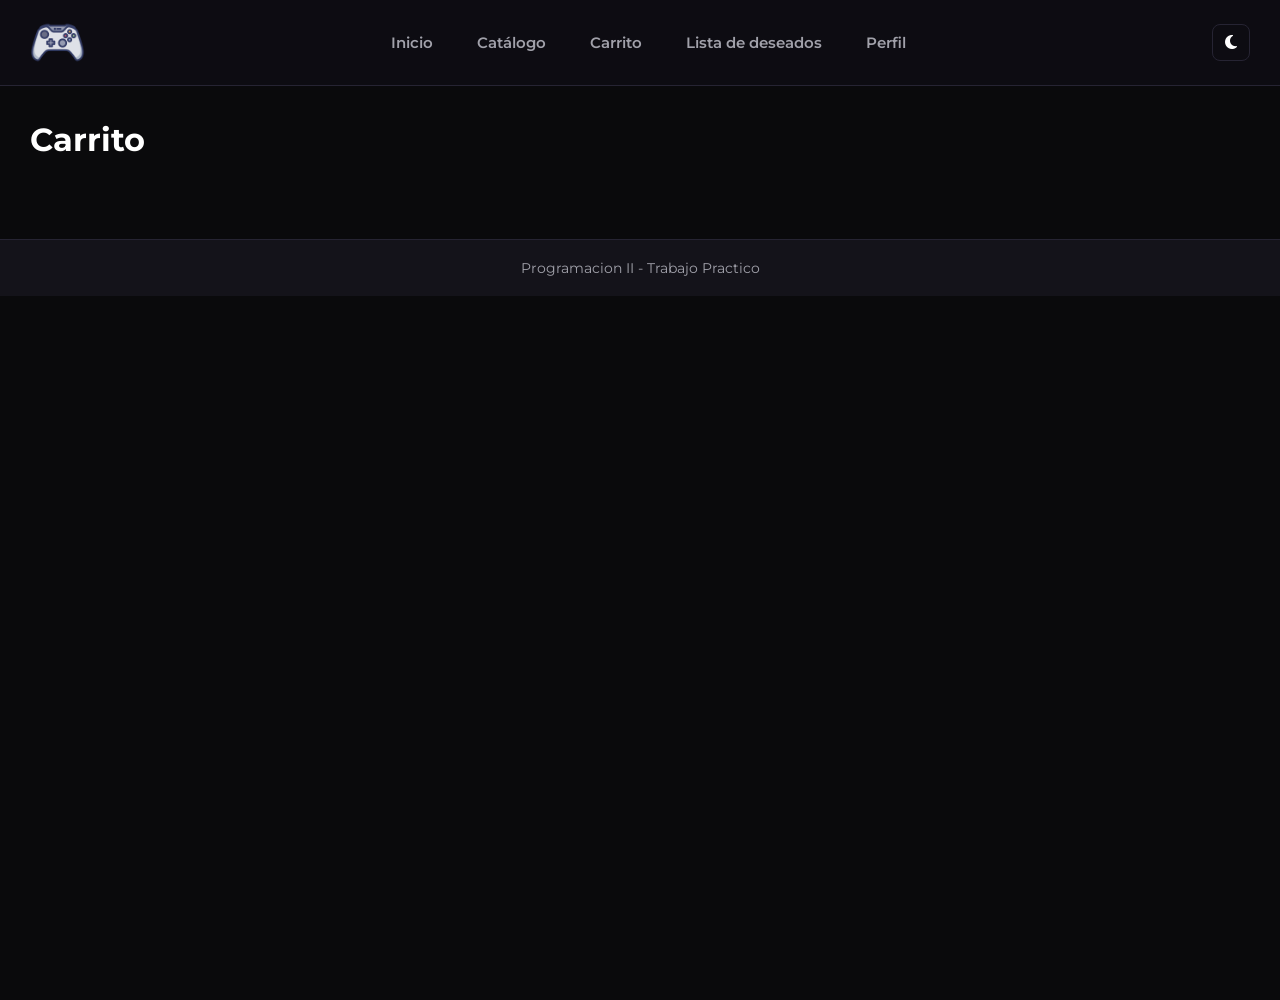
==== commit 97b0f6a6: "actualizacion_perfil" ====
--- a/pages/carrito.html
+++ b/pages/carrito.html
@@ -30,6 +30,7 @@
                 <li><a class="enlace-menu" href="./catalogo.html">Catálogo</a></li>
                 <li><a class="enlace-menu" href="./carrito.html">Carrito</a></li>
                 <li><a class="enlace-menu" href="./lista-deseados.html">Lista de deseados</a></li>
+                <li><a class="enlace-menu" href="./perfil.html">Perfil</a></li>
             </ul>
         </nav>
         <div class="acciones-encabezado">
@@ -48,8 +49,8 @@
         <h1>Carrito</h1>
     </main>
     <!-- footer -->
-    <footer>
-        <p>Programacion II - Trabajo Práctico</p>
+    <footer class="footer">
+        <p>Programacion II - Trabajo Practico</p>
     </footer>
     <script src="../js/app.js"></script>
 </body>
--- a/css/styles.css
+++ b/css/styles.css
@@ -22,7 +22,7 @@
     --color-morado: #7800c9;
     --color-morado-hover: #530083;
     --color-morado-claro: rgba(147, 100, 255, 0.459);
-    --color-texto: #fcfcfc;
+    --color-texto: #7800c9; 
     --color-texto-secundario: #7800c9;
 }
 
@@ -46,6 +46,16 @@
     background-color: var(--color-fondo);
     color: var(--color-texto);
     min-height: 100vh;
+}
+
+.footer {
+    text-align: center;
+    padding: 20px;
+    background-color: var(--color-tarjeta); 
+    border-top: 1px solid var(--color-borde);  
+    color: var(--color-texto-secundario);       
+    font-size: 0.85rem;
+    transition: background-color var(--transicion), color var(--transicion);
 }
 
 .oculto {
@@ -543,11 +553,10 @@
 
 .etiqueta {
     background-color: var(--color-morado-claro);
-    color: var(--color-morado);
+    color: #f1f1f3;
     border: 1px solid var(--color-morado);
     font-size: 13px;
     padding: 3px 8px;
-
 }
 
 .precio-tarjeta {
@@ -731,4 +740,161 @@
     background-color: var(--color-encabezado);
     color: var(--color-texto-secundario);
     font-size: 14px;
+}
+
+
+
+/* ------- perfil ------- */
+
+.header_site {
+    background-color: var(--color-tarjeta);
+    width: 100%;
+    border-bottom: 1px solid var(--color-borde);
+    transition: background-color var(--transicion), border-color var(--transicion);
+}
+
+.div_header_site {
+    display: flex;
+    justify-content: space-between;
+    align-items: center;
+    padding: 15px 60px;
+    width: 100%;
+}
+
+.logo-img {
+    width: 45px;
+    height: auto;
+    object-fit: contain;
+    display: block;
+}
+
+.div_header_site nav {
+    display: flex;
+    gap: 30px;
+}
+
+.div_header_site nav a {
+    color: var(--color-texto); 
+    text-decoration: none;
+    font-size: 1rem;
+    transition: color var(--transicion);
+}
+
+.div_header_site nav a:hover {
+    color: var(--color-morado);
+}
+
+.auth-section {
+    display: flex;
+    justify-content: center;
+    align-items: center;
+    padding: 40px 20px;
+    min-height: calc(100vh - 140px);
+    flex: 1;
+}
+
+.auth-card {
+    background-color: var(--color-tarjeta); 
+    padding: 30px;
+    border-radius: 8px;
+    width: 100%;
+    max-width: 400px;
+    box-shadow: 0 4px 12px rgba(0, 0, 0, 0.15);
+    color: var(--color-texto);                
+    border: 1px solid var(--color-borde);     
+    transition: background-color var(--transicion), color var(--transicion), border-color var(--transicion);
+}
+
+.auth-card h1 {
+    margin-bottom: 20px;
+    font-size: 1.8rem;
+    text-align: center;
+    color: var(--color-texto);                 
+}
+
+.form-group {
+    margin-bottom: 15px;
+    display: flex;
+    flex-direction: column;
+}
+
+.form-group label {
+    margin-bottom: 5px;
+    font-size: 0.9rem;
+    color: var(--color-texto-secundario);      
+}
+
+.form-group input {
+    padding: 10px;
+    border-radius: 4px;
+    border: 1px solid var(--color-borde);      
+    background-color: var(--color-fondo);   
+    color: var(--color-texto);                
+    font-size: 1rem;
+    transition: background-color var(--transicion), color var(--transicion), border-color var(--transicion);
+}
+
+.form-group input:focus {
+    outline: none;
+    border-color: var(--color-morado);
+}
+
+.btn-primary {
+    width: 100%;
+    padding: 10px;
+    border: none;
+    border-radius: 4px;
+    background-color: var(--color-morado);
+    color: white;
+    font-size: 1rem;
+    cursor: pointer;
+    font-weight: bold;
+    margin-top: 10px;
+    transition: background-color var(--transicion);
+}
+
+.btn-primary:hover {
+    background-color: var(--color-morado-hover);
+}
+
+.auth-redirect {
+    margin-top: 20px;
+    text-align: center;
+    font-size: 0.9rem;
+    color: var(--color-texto-secundario);     
+}
+
+.auth-redirect a {
+    color: var(--color-morado);
+    text-decoration: none;
+}
+
+.auth-redirect a:hover {
+    text-decoration: underline;
+}
+
+.password-container {
+    position: relative;
+    display: flex;
+    align-items: center;
+}
+
+.password-container input {
+    width: 100%;
+    padding-right: 40px; 
+}
+
+.toggle-password {
+    position: absolute;
+    right: 10px;
+    background: none;
+    border: none;
+    color: var(--color-texto-secundario);
+    cursor: pointer;
+    font-size: 1rem;
+    padding: 5px;
+}
+
+.toggle-password:hover {
+    color: var(--color-morado);
 }
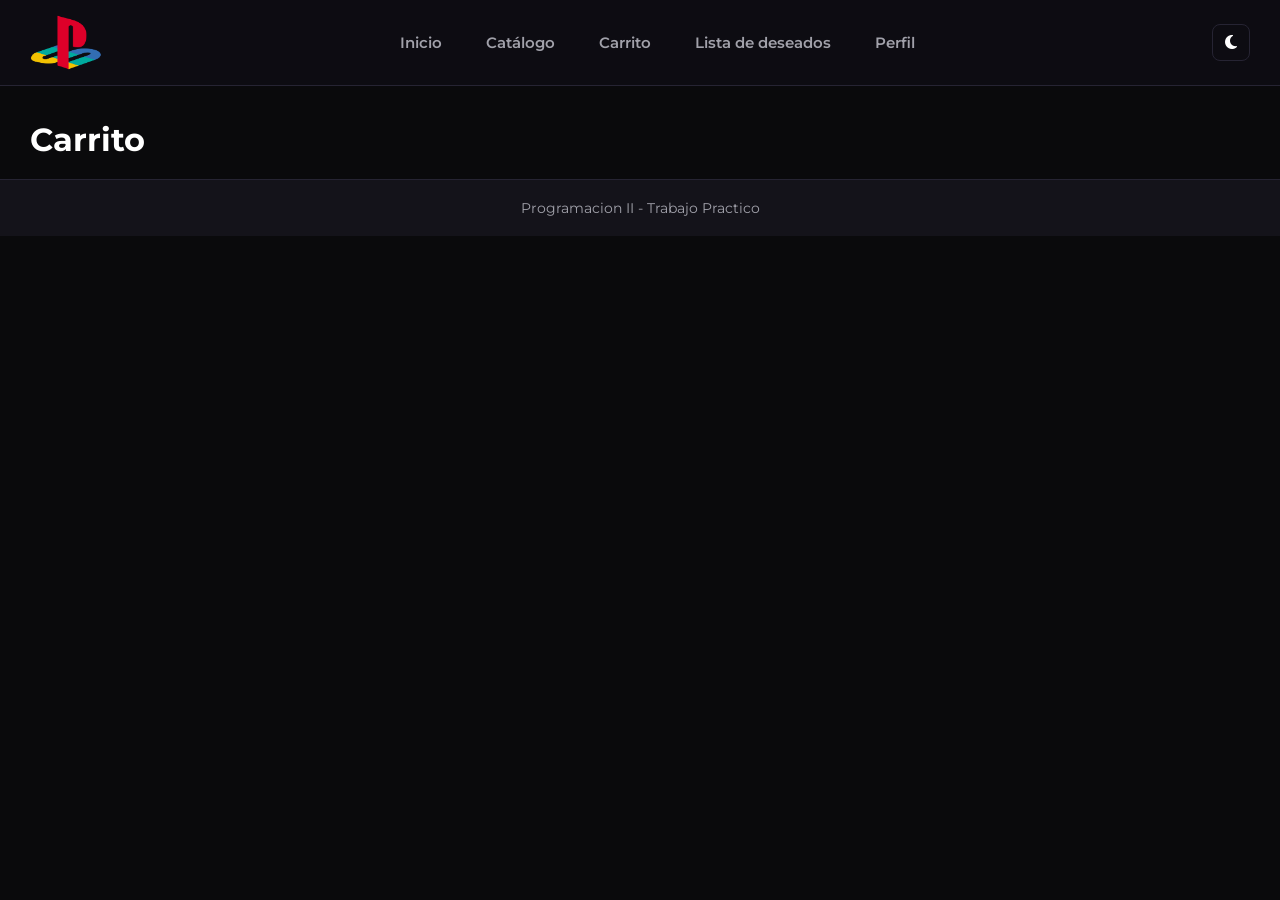
==== commit 1fb7762b: "modificacion de responsive" ====
--- a/pages/carrito.html
+++ b/pages/carrito.html
@@ -5,12 +5,13 @@
     <meta charset="UTF-8">
     <meta name="viewport" content="width=device-width, initial-scale=1.0">
     <title>Carrito</title>
-    <link rel="icon" href="../assets/images/icono.png">
+    <link rel="icon" href="./assets/images/icono.webp" type="image/webp">
     <link rel="stylesheet" href="https://cdnjs.cloudflare.com/ajax/libs/font-awesome/6.5.1/css/all.min.css">
     <!--Fuente Montserrat-->
     <link rel="preconnect" href="https://fonts.googleapis.com">
     <link rel="preconnect" href="https://fonts.gstatic.com" crossorigin>
-    <link href="https://fonts.googleapis.com/css2?family=Montserrat:ital,wght@0,300..800;1,300..800&display=swap" rel="stylesheet">
+    <link href="https://fonts.googleapis.com/css2?family=Montserrat:ital,wght@0,300..800;1,300..800&display=swap"
+        rel="stylesheet">
     <link rel="stylesheet" href="../css/styles.css">
     <script>
         const savedTheme = localStorage.getItem("theme") || "dark";
@@ -22,7 +23,7 @@
     <!-- header -->
     <header class="encabezado">
         <a class="logo-sitio" href="../index.html">
-            <img class="logo-imagen" src="../assets/images/icono.png" alt="Icono de la pagina">
+            <img class="logo-imagen" src="../assets/images/icono.webp" alt="Icono de la pagina">
         </a>
         <nav class="menu-navegacion">
             <ul class="lista-menu">
@@ -46,7 +47,9 @@
     </header>
     <!-- main -->
     <main class="contenedor-principal">
-        <h1>Carrito</h1>
+        <div class="contenedor general">
+            <h1>Carrito</h1>
+        </div>
     </main>
     <!-- footer -->
     <footer class="footer">
--- a/css/styles.css
+++ b/css/styles.css
@@ -22,7 +22,7 @@
     --color-morado: #7800c9;
     --color-morado-hover: #530083;
     --color-morado-claro: rgba(147, 100, 255, 0.459);
-    --color-texto: #7800c9; 
+    --color-texto: #7800c9;
     --color-texto-secundario: #7800c9;
 }
 
@@ -41,19 +41,32 @@
     font-family: 'Montserrat', sans-serif;
 }
 
+html {
+    overflow-x: hidden;
+    width: 100%;
+}
+
 body {
     font-family: 'Montserrat', sans-serif;
+    font-size: 16px;
     background-color: var(--color-fondo);
     color: var(--color-texto);
-    min-height: 100vh;
+    margin: 0;
+    overflow-x: hidden;
+    width: 100%;
+}
+
+img,
+video {
+    max-width: 100%;
 }
 
 .footer {
     text-align: center;
     padding: 20px;
-    background-color: var(--color-tarjeta); 
-    border-top: 1px solid var(--color-borde);  
-    color: var(--color-texto-secundario);       
+    background-color: var(--color-tarjeta);
+    border-top: 1px solid var(--color-borde);
+    color: var(--color-texto-secundario);
     font-size: 0.85rem;
     transition: background-color var(--transicion), color var(--transicion);
 }
@@ -130,21 +143,44 @@
 #boton-tema-movil {
     background: transparent;
     border: 1px solid var(--color-borde);
-    color: black;
+    color: var(--color-texto);
     padding: 8px 12px;
     border-radius: 8px;
     cursor: pointer;
     font-size: 16px;
-    transition: border-color var(--transicion), color var(--transicion);
-}
-
-#boton-tema:hover {
+    transition: border-color var(--transicion), color var(--transicion), background-color var(--transicion);
+}
+
+#boton-tema:hover,
+#boton-tema-movil:hover {
     border-color: var(--color-morado);
     color: var(--color-morado);
 }
 
 #boton-tema-movil {
     display: none;
+    align-items: center;
+    gap: 6px;
+}
+
+#boton-tema-movil h4 {
+    margin: 0;
+    font-size: 13px;
+    font-weight: 600;
+    text-transform: uppercase;
+    color: inherit;
+    letter-spacing: 0.5px;
+}
+
+#boton-tema-movil::before {
+    content: "\f0c9";
+    font-family: "Font Awesome 6 Free";
+    font-weight: 900;
+    font-size: 13px;
+}
+
+#boton-tema-movil.activo::before {
+    content: "\f00d";
 }
 
 /* inicio */
@@ -195,7 +231,8 @@
     color: var(--color-texto-secundario);
 }
 
-.boton-banner {
+.boton-banner,
+.volver {
     background-color: var(--color-morado);
     color: #ffffff;
     padding: 12px 24px;
@@ -207,7 +244,8 @@
     transition: background-color var(--transicion);
 }
 
-.boton-banner:hover {
+.boton-banner:hover,
+.volver:hover {
     background-color: var(--color-morado-hover);
 }
 
@@ -731,18 +769,156 @@
     right: 10px;
 }
 
-/* footer */
-footer {
-    margin-top: 60px;
-    padding: 25px;
+
+/* Notificaciones */
+
+@keyframes aparecerNoti {
+    0% {
+        opacity: 0;
+        transform: translateY(-30px);
+    }
+
+    100% {
+        opacity: 1;
+        transform: translateY(0);
+    }
+}
+
+@keyframes desaparecerNoti {
+    0% {
+        opacity: 1;
+        transform: translateY(0);
+        padding-top: 15px;
+        padding-bottom: 15px;
+        margin-bottom: 0;
+        border-width: 1px;
+    }
+
+    50% {
+        opacity: 0;
+        transform: translateY(-30px);
+        padding-top: 15px;
+        padding-bottom: 15px;
+        margin-bottom: 0;
+        border-width: 1px;
+    }
+
+    100% {
+        opacity: 0;
+        transform: translateY(-30px);
+        padding-top: 0;
+        padding-bottom: 0;
+        margin-bottom: -10px;
+        border-width: 0;
+    }
+}
+
+#contenedor-notificaciones {
+    position: fixed;
+    top: 100px;
+    right: 20px;
+    z-index: 2000;
+    display: flex;
+    flex-direction: column;
+    gap: 10px;
+    align-items: flex-end;
+
+
+}
+
+.notificacion {
+    animation: aparecerNoti 0.4s cubic-bezier(0.175, 0.885, 0.32, 1.275) forwards, desaparecerNoti 0.4s ease forwards 2.6s;
+    overflow: hidden;
+    white-space: nowrap;
+}
+
+
+/* Lista de deseados */
+
+.listaVacia {
+    grid-column: 1 / -1;
+
+    width: 100vw;
+    margin-left: calc(50% - 50vw);
+    min-height: 400px;
+    background: linear-gradient(rgba(0, 0, 0, 0.7), rgba(0, 0, 0, 0.7)), url('../imgTP/otroFondo.jpg') no-repeat;
+    background-size: cover;
+    background-position: center;
+
+    display: flex;
+    align-items: center;
+    justify-content: center;
+    gap: 20px;
+    flex-direction: column;
+
+    padding: 20px;
+    box-sizing: border-box;
+}
+
+.listaVacia p {
+    color: var(--color-texto);
+    font-size: 1.5rem;
     text-align: center;
-    border-top: 1px solid var(--color-borde);
-    background-color: var(--color-encabezado);
-    color: var(--color-texto-secundario);
+    margin: 0;
+}
+
+.controles-deseados {
+    display: flex;
+    justify-content: space-between;
+    align-items: center;
+    gap: 15px;
+    margin-bottom: 25px;
+    flex-wrap: wrap;
+}
+
+.buscador-deseados {
+    flex: 1;
+    min-width: 220px;
+    padding: 10px 18px;
+    border-radius: 25px;
+    border: 1px solid var(--color-borde);
+    background-color: var(--color-tarjeta);
+    color: var(--color-texto);
+    font-size: 15px;
+    outline: none;
+    transition: border-color var(--transicion);
+}
+
+.buscador-deseados:focus {
+    border-color: var(--color-morado);
+}
+
+#ordenar-deseados {
+    padding: 10px 16px;
+    border-radius: 8px;
+    border: 1px solid var(--color-borde);
+    background-color: var(--color-tarjeta);
+    color: var(--color-texto);
     font-size: 14px;
-}
-
-
+    outline: none;
+    cursor: pointer;
+    transition: border-color var(--transicion);
+}
+
+#ordenar-deseados:focus {
+    border-color: var(--color-morado);
+}
+
+#contenedor-deseados {
+    display: grid;
+    grid-template-columns: repeat(2, 1fr);
+    gap: 20px;
+    width: 100%;
+    max-width: 1200px;
+    margin: 0 auto;
+    padding: 20px 0;
+}
+
+#contenedor-deseados .tarjeta-juego:last-child:nth-child(odd) {
+    grid-column: 1 / -1;
+    justify-self: center;
+    width: calc(50% - 10px);
+}
 
 /* ------- perfil ------- */
 
@@ -751,6 +927,9 @@
     width: 100%;
     border-bottom: 1px solid var(--color-borde);
     transition: background-color var(--transicion), border-color var(--transicion);
+    position: sticky;
+    top: 0;
+    z-index: 1000;
 }
 
 .div_header_site {
@@ -759,6 +938,7 @@
     align-items: center;
     padding: 15px 60px;
     width: 100%;
+    position: relative;
 }
 
 .logo-img {
@@ -768,20 +948,22 @@
     display: block;
 }
 
-.div_header_site nav {
-    display: flex;
-    gap: 30px;
-}
-
-.div_header_site nav a {
-    color: var(--color-texto); 
-    text-decoration: none;
-    font-size: 1rem;
-    transition: color var(--transicion);
-}
-
-.div_header_site nav a:hover {
-    color: var(--color-morado);
+@media (min-width: 769px) {
+    .div_header_site nav {
+        display: flex;
+        gap: 30px;
+    }
+
+    .div_header_site nav a {
+        color: var(--color-texto);
+        text-decoration: none;
+        font-size: 1rem;
+        transition: color var(--transicion);
+    }
+
+    .div_header_site nav a:hover {
+        color: var(--color-morado);
+    }
 }
 
 .auth-section {
@@ -794,14 +976,14 @@
 }
 
 .auth-card {
-    background-color: var(--color-tarjeta); 
+    background-color: var(--color-tarjeta);
     padding: 30px;
     border-radius: 8px;
     width: 100%;
     max-width: 400px;
     box-shadow: 0 4px 12px rgba(0, 0, 0, 0.15);
-    color: var(--color-texto);                
-    border: 1px solid var(--color-borde);     
+    color: var(--color-texto);
+    border: 1px solid var(--color-borde);
     transition: background-color var(--transicion), color var(--transicion), border-color var(--transicion);
 }
 
@@ -809,7 +991,7 @@
     margin-bottom: 20px;
     font-size: 1.8rem;
     text-align: center;
-    color: var(--color-texto);                 
+    color: var(--color-texto);
 }
 
 .form-group {
@@ -821,15 +1003,15 @@
 .form-group label {
     margin-bottom: 5px;
     font-size: 0.9rem;
-    color: var(--color-texto-secundario);      
+    color: var(--color-texto-secundario);
 }
 
 .form-group input {
     padding: 10px;
     border-radius: 4px;
-    border: 1px solid var(--color-borde);      
-    background-color: var(--color-fondo);   
-    color: var(--color-texto);                
+    border: 1px solid var(--color-borde);
+    background-color: var(--color-fondo);
+    color: var(--color-texto);
     font-size: 1rem;
     transition: background-color var(--transicion), color var(--transicion), border-color var(--transicion);
 }
@@ -861,7 +1043,7 @@
     margin-top: 20px;
     text-align: center;
     font-size: 0.9rem;
-    color: var(--color-texto-secundario);     
+    color: var(--color-texto-secundario);
 }
 
 .auth-redirect a {
@@ -881,7 +1063,7 @@
 
 .password-container input {
     width: 100%;
-    padding-right: 40px; 
+    padding-right: 40px;
 }
 
 .toggle-password {
@@ -897,4 +1079,413 @@
 
 .toggle-password:hover {
     color: var(--color-morado);
+}
+
+input[type="password"]::-ms-reveal,
+input[type="password"]::-ms-clear {
+    display: none;
+}
+
+input[type="password"]::-webkit-credentials-auto-fill-button,
+input[type="password"]::-webkit-contacts-auto-fill-button {
+    visibility: hidden;
+    display: none !important;
+}
+
+.form-hidden {
+    display: none !important;
+}
+
+.profile-card-wide {
+    max-width: 600px !important;
+    width: 100%;
+}
+
+.profile-actions {
+    display: flex;
+    gap: 10px;
+    margin-top: 15px;
+}
+
+.profile-actions .btn-primary {
+    flex: 1;
+    margin-top: 0;
+}
+
+#btn-edit-profile {
+    background-color: var(--color-morado);
+}
+
+#btn-edit-profile:hover {
+    background-color: var(--color-morado-hover);
+}
+
+.profile-divider {
+    margin: 20px 0;
+    border: 0;
+    border-top: 1px solid var(--color-borde, #ccc);
+}
+
+.profile-subform {
+    margin-top: 10px;
+}
+
+.profile-wishlist-box {
+    margin-top: 15px;
+    display: flex;
+    flex-direction: column;
+    gap: 10px;
+    max-height: 250px;
+    overflow-y: auto;
+}
+
+.btn-full-width {
+    width: 100%;
+}
+
+.btn-danger {
+    background-color: #e74c3c;
+}
+
+.btn-danger:hover {
+    background-color: #c0392b;
+}
+
+/* ==========================================================================
+   RESPONSIVE DESIGN (MÓVIL Y TABLET)
+   ========================================================================== */
+
+@keyframes animarMenuMovil {
+    from {
+        opacity: 0;
+        transform: translateY(-8px);
+    }
+
+    to {
+        opacity: 1;
+        transform: translateY(0);
+    }
+}
+
+@media (max-width: 768px) {
+
+    /* --- ENCABEZADO Y MENÚ MÓVIL (ARRIBA A LA DERECHA) --- */
+    .encabezado {
+        padding: 10px 16px;
+    }
+
+    .div_header_site {
+        padding: 10px 16px;
+    }
+
+    .logo-imagen,
+    .logo-img {
+        height: 38px;
+    }
+
+    .acciones-encabezado {
+        gap: 8px;
+    }
+
+    #boton-tema {
+        padding: 7px 10px;
+        font-size: 14px;
+    }
+
+    /* Mostrar botón de menú arriba a la derecha */
+    #boton-tema-movil {
+        display: flex;
+        padding: 7px 10px;
+    }
+
+    /* Menú desplegable posicionado arriba a la derecha */
+    .menu-navegacion,
+    .div_header_site nav {
+        display: none !important;
+        position: absolute;
+        top: calc(100% + 8px);
+        right: 15px;
+        background-color: var(--color-tarjeta);
+        border: 1px solid var(--color-borde);
+        border-radius: 10px;
+        padding: 8px;
+        box-shadow: 0 10px 25px rgba(0, 0, 0, 0.45);
+        z-index: 1001;
+        min-width: 190px;
+    }
+
+    /* Al desplegar el menú */
+    .menu-navegacion.activo,
+    .div_header_site nav.activo {
+        display: flex !important;
+        flex-direction: column !important;
+        gap: 4px !important;
+        animation: animarMenuMovil 0.2s ease-out;
+    }
+
+    .menu-navegacion .lista-menu {
+        display: flex;
+        flex-direction: column;
+        align-items: stretch;
+        gap: 4px;
+        width: 100%;
+        margin: 0;
+        padding: 0;
+    }
+
+    .menu-navegacion .lista-menu li {
+        list-style: none;
+        width: 100%;
+    }
+
+    .menu-navegacion .enlace-menu,
+    .div_header_site nav a,
+    .menu-navegacion>a {
+        display: block;
+        width: 100%;
+        padding: 10px 14px;
+        font-size: 14px;
+        font-weight: 600;
+        border-radius: 6px;
+        color: var(--color-texto);
+        text-decoration: none;
+        box-sizing: border-box;
+        transition: background-color var(--transicion), color var(--transicion);
+    }
+
+    .menu-navegacion .enlace-menu:hover,
+    .div_header_site nav a:hover,
+    .menu-navegacion>a:hover {
+        background-color: var(--color-morado-claro);
+        color: var(--color-morado);
+    }
+
+    /* --- CONTENEDORES Y ESPACIADO GENERAL --- */
+    .contenedor-principal {
+        margin-top: 75px;
+        padding: 15px;
+    }
+
+    /* --- INICIO: BANNER Y CARRUSEL --- */
+    .banner-inicio {
+        height: auto;
+        min-height: 380px;
+        margin: 70px auto 20px auto;
+        padding: 40px 15px;
+    }
+
+    .titulo-banner {
+        font-size: 24px;
+    }
+
+    .subtitulo-banner {
+        font-size: 15px;
+    }
+
+    .seccion-carrusel-completo {
+        height: 420px;
+        margin: 20px auto 30px auto;
+    }
+
+    .info-slide {
+        bottom: 25px;
+        left: 15px;
+        right: 15px;
+        max-width: 100%;
+        gap: 8px;
+    }
+
+    .titulo-slide {
+        font-size: 22px;
+    }
+
+    .precio-slide {
+        font-size: 18px;
+    }
+
+    .acciones-slide .boton-banner {
+        padding: 9px 18px;
+        font-size: 14px;
+    }
+
+    .seccion-carrusel-completo .btn-carrusel {
+        width: 38px;
+        height: 38px;
+        font-size: 15px;
+    }
+
+    .seccion-carrusel-completo .btn-anterior {
+        left: 10px;
+    }
+
+    .seccion-carrusel-completo .btn-siguiente {
+        right: 10px;
+    }
+
+    .cabecera-seccion {
+        flex-direction: column;
+        align-items: flex-start;
+        gap: 12px;
+    }
+
+    .titulo-novedades {
+        font-size: 22px;
+    }
+
+    .carrusel-juegos .tarjeta-juego {
+        flex: 0 0 240px;
+    }
+
+    /* --- CATÁLOGO --- */
+    .seccion-buscador {
+        margin: 15px 0 20px 0;
+    }
+
+    .caja-buscador {
+        padding: 0 5px;
+    }
+
+    #buscador-juegos {
+        padding: 10px 16px;
+        font-size: 14px;
+    }
+
+    #contenedor-juegos {
+        grid-template-columns: repeat(auto-fill, minmax(230px, 1fr));
+        gap: 16px;
+    }
+
+    /* --- DETALLE DE JUEGO --- */
+    #fondo-juego {
+        min-height: auto;
+    }
+
+    .info-juego {
+        flex-direction: column-reverse;
+        padding: 80px 15px 35px;
+        gap: 25px;
+        min-height: auto;
+        justify-content: flex-start;
+    }
+
+    .datos-juego {
+        max-width: 100%;
+        width: 100%;
+    }
+
+    #titulo-juego {
+        font-size: 24px;
+    }
+
+    #precio-juego {
+        font-size: 22px;
+    }
+
+    .botones-detalle {
+        max-width: 100%;
+        width: 100%;
+    }
+
+    .contenedor-portada {
+        width: 100%;
+    }
+
+    /* --- LISTA DE DESEADOS --- */
+    .controles-deseados {
+        flex-direction: column;
+        align-items: stretch;
+        gap: 10px;
+    }
+
+    .buscador-deseados,
+    #ordenar-deseados {
+        width: 100%;
+    }
+
+    #contenedor-deseados {
+        grid-template-columns: 1fr;
+    }
+
+    #contenedor-deseados .tarjeta-juego:last-child:nth-child(odd) {
+        grid-column: auto;
+        width: 100%;
+    }
+
+    .listaVacia {
+        width: 100%;
+        margin-left: 0;
+        min-height: 250px;
+    }
+
+    /* --- PERFIL Y AUTH --- */
+    .auth-section {
+        padding: 25px 12px;
+        min-height: auto;
+    }
+
+    .auth-card {
+        padding: 20px 15px;
+        max-width: 100%;
+    }
+
+    .profile-card-wide {
+        max-width: 100% !important;
+    }
+
+    .profile-actions {
+        flex-direction: column;
+    }
+
+    /* --- NOTIFICACIONES TOAST --- */
+    #contenedor-notificaciones {
+        top: 75px;
+        right: 12px;
+        left: 12px;
+        align-items: center;
+    }
+
+    .notificacion {
+        white-space: normal;
+        max-width: 100%;
+    }
+}
+
+/* Pantallas móviles muy pequeñas (<= 480px) */
+@media (max-width: 480px) {
+    #contenedor-juegos {
+        grid-template-columns: 1fr;
+    }
+
+    .titulo-tarjeta {
+        font-size: 20px;
+    }
+
+    .banner-inicio {
+        min-height: 330px;
+        padding: 30px 12px;
+    }
+
+    .titulo-banner {
+        font-size: 20px;
+    }
+
+    .subtitulo-banner {
+        font-size: 14px;
+    }
+
+    .seccion-carrusel-completo {
+        height: 360px;
+    }
+
+    .titulo-slide {
+        font-size: 19px;
+    }
+
+    .precio-slide {
+        font-size: 16px;
+    }
+
+    .acciones-slide {
+        gap: 8px;
+    }
 }
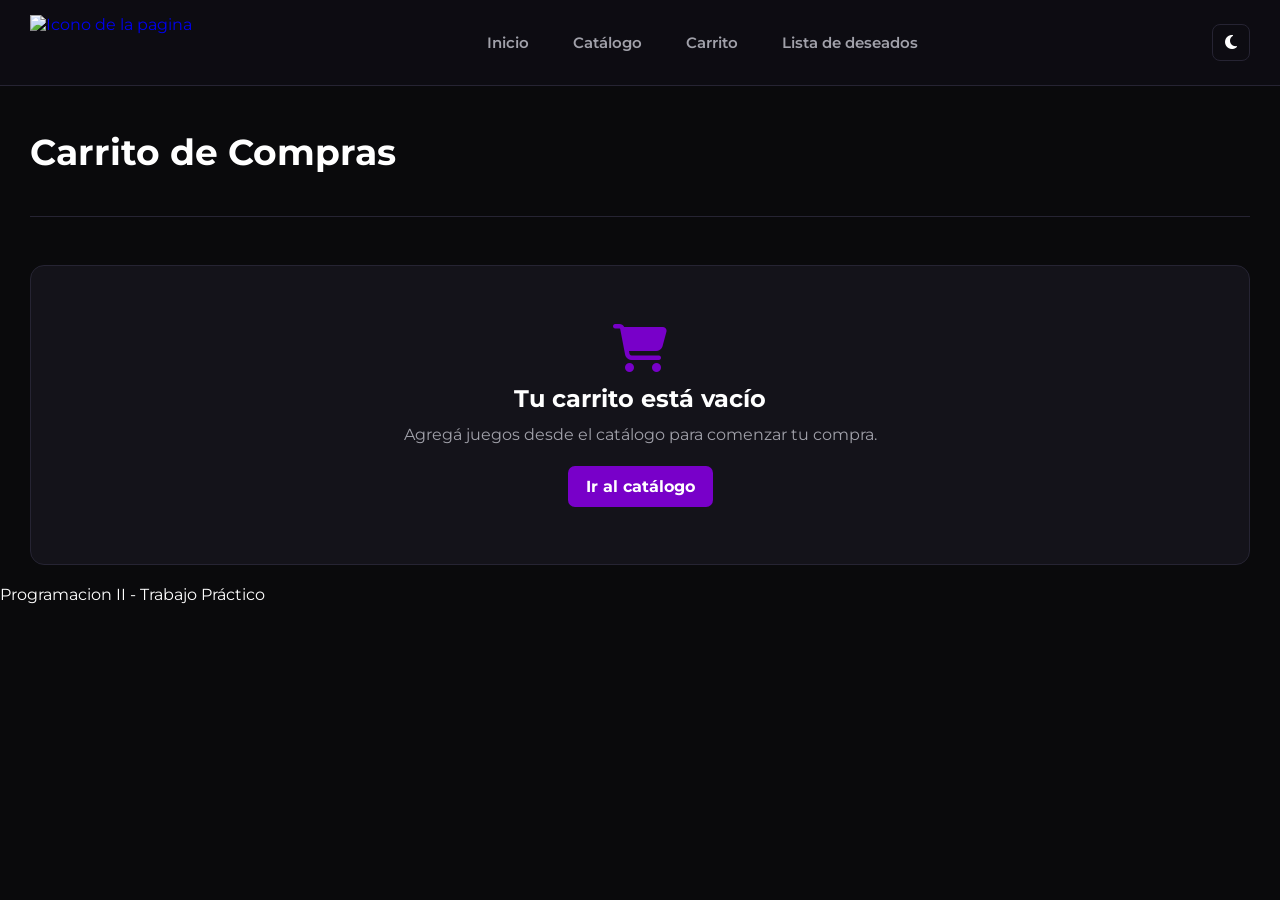
==== commit 91d33cbc: "actu_carrito" ====
--- a/pages/carrito.html
+++ b/pages/carrito.html
@@ -5,13 +5,12 @@
     <meta charset="UTF-8">
     <meta name="viewport" content="width=device-width, initial-scale=1.0">
     <title>Carrito</title>
-    <link rel="icon" href="./assets/images/icono.webp" type="image/webp">
+    <link rel="icon" href="../assets/images/icono.png">
     <link rel="stylesheet" href="https://cdnjs.cloudflare.com/ajax/libs/font-awesome/6.5.1/css/all.min.css">
     <!--Fuente Montserrat-->
     <link rel="preconnect" href="https://fonts.googleapis.com">
     <link rel="preconnect" href="https://fonts.gstatic.com" crossorigin>
-    <link href="https://fonts.googleapis.com/css2?family=Montserrat:ital,wght@0,300..800;1,300..800&display=swap"
-        rel="stylesheet">
+    <link href="https://fonts.googleapis.com/css2?family=Montserrat:ital,wght@0,300..800;1,300..800&display=swap" rel="stylesheet">
     <link rel="stylesheet" href="../css/styles.css">
     <script>
         const savedTheme = localStorage.getItem("theme") || "dark";
@@ -23,7 +22,7 @@
     <!-- header -->
     <header class="encabezado">
         <a class="logo-sitio" href="../index.html">
-            <img class="logo-imagen" src="../assets/images/icono.webp" alt="Icono de la pagina">
+            <img class="logo-imagen" src="../assets/images/icono.png" alt="Icono de la pagina">
         </a>
         <nav class="menu-navegacion">
             <ul class="lista-menu">
@@ -31,7 +30,6 @@
                 <li><a class="enlace-menu" href="./catalogo.html">Catálogo</a></li>
                 <li><a class="enlace-menu" href="./carrito.html">Carrito</a></li>
                 <li><a class="enlace-menu" href="./lista-deseados.html">Lista de deseados</a></li>
-                <li><a class="enlace-menu" href="./perfil.html">Perfil</a></li>
             </ul>
         </nav>
         <div class="acciones-encabezado">
@@ -46,14 +44,20 @@
         </div>
     </header>
     <!-- main -->
-    <main class="contenedor-principal">
-        <div class="contenedor general">
-            <h1>Carrito</h1>
-        </div>
-    </main>
+ <main class="contenedor-principal carrito-principal">
+    <div class="titulo-carrito">
+        <h1>Carrito de Compras</h1>
+    </div>
+  
+    <div class="layout-carrito">
+        <section id="contenedor-carrito" class="lista-carrito"></section>
+        
+        <div id="resumen-carrito" class="resumen-carrito"></div>
+    </div>
+</main>
     <!-- footer -->
-    <footer class="footer">
-        <p>Programacion II - Trabajo Practico</p>
+    <footer>
+        <p>Programacion II - Trabajo Práctico</p>
     </footer>
     <script src="../js/app.js"></script>
 </body>
--- a/css/styles.css
+++ b/css/styles.css
@@ -922,56 +922,12 @@
 
 /* ------- perfil ------- */
 
-.header_site {
-    background-color: var(--color-tarjeta);
-    width: 100%;
-    border-bottom: 1px solid var(--color-borde);
-    transition: background-color var(--transicion), border-color var(--transicion);
-    position: sticky;
-    top: 0;
-    z-index: 1000;
-}
-
-.div_header_site {
-    display: flex;
-    justify-content: space-between;
-    align-items: center;
-    padding: 15px 60px;
-    width: 100%;
-    position: relative;
-}
-
-.logo-img {
-    width: 45px;
-    height: auto;
-    object-fit: contain;
-    display: block;
-}
-
-@media (min-width: 769px) {
-    .div_header_site nav {
-        display: flex;
-        gap: 30px;
-    }
-
-    .div_header_site nav a {
-        color: var(--color-texto);
-        text-decoration: none;
-        font-size: 1rem;
-        transition: color var(--transicion);
-    }
-
-    .div_header_site nav a:hover {
-        color: var(--color-morado);
-    }
-}
-
 .auth-section {
     display: flex;
     justify-content: center;
     align-items: center;
-    padding: 40px 20px;
-    min-height: calc(100vh - 140px);
+    padding: 100px 20px 40px;
+    min-height: calc(100vh - 70px);
     flex: 1;
 }
 
@@ -1174,12 +1130,7 @@
         padding: 10px 16px;
     }
 
-    .div_header_site {
-        padding: 10px 16px;
-    }
-
-    .logo-imagen,
-    .logo-img {
+    .logo-imagen {
         height: 38px;
     }
 
@@ -1199,8 +1150,7 @@
     }
 
     /* Menú desplegable posicionado arriba a la derecha */
-    .menu-navegacion,
-    .div_header_site nav {
+    .menu-navegacion {
         display: none !important;
         position: absolute;
         top: calc(100% + 8px);
@@ -1215,8 +1165,7 @@
     }
 
     /* Al desplegar el menú */
-    .menu-navegacion.activo,
-    .div_header_site nav.activo {
+    .menu-navegacion.activo {
         display: flex !important;
         flex-direction: column !important;
         gap: 4px !important;
@@ -1239,7 +1188,6 @@
     }
 
     .menu-navegacion .enlace-menu,
-    .div_header_site nav a,
     .menu-navegacion>a {
         display: block;
         width: 100%;
@@ -1254,7 +1202,6 @@
     }
 
     .menu-navegacion .enlace-menu:hover,
-    .div_header_site nav a:hover,
     .menu-navegacion>a:hover {
         background-color: var(--color-morado-claro);
         color: var(--color-morado);
@@ -1419,7 +1366,7 @@
 
     /* --- PERFIL Y AUTH --- */
     .auth-section {
-        padding: 25px 12px;
+        padding: 85px 12px 25px;
         min-height: auto;
     }
 
@@ -1488,4 +1435,368 @@
     .acciones-slide {
         gap: 8px;
     }
+}
+/*
+   CARRITO DE COMPRAS
+    */
+
+.carrito-principal {
+    max-width: 1600px;
+    padding-top: 30px;
+}
+
+.titulo-carrito {
+    padding-bottom: 42px;
+    margin-bottom: 48px;
+    border-bottom: 1px solid var(--color-borde);
+}
+
+.titulo-carrito h1 {
+    font-size: 36px;
+    color: var(--color-texto);
+}
+
+.layout-carrito {
+    display: flex;
+    gap: 80px;
+    align-items: flex-start;
+}
+
+.lista-carrito {
+    flex: 1;
+}
+
+.resumen-carrito {
+    width: 420px;
+    flex-shrink: 0;
+}
+
+.lista-carrito {
+    display: flex;
+    flex-direction: column;
+    gap: 20px;
+    min-width: 0;
+}
+
+.item-carrito {
+    min-height: 230px;
+    display: grid;
+    grid-template-columns: 260px minmax(0, 1fr) auto; 
+    align-items: center;
+    gap: 20px;
+    padding: 15px;
+    background: linear-gradient(135deg, #35343e, #292831);
+    border: 1px solid #3d3b48;
+    border-radius: 14px;
+    box-shadow: 0 8px 28px rgba(0, 0, 0, .2);
+}
+
+.imagen-item-carrito {
+    
+    width: 300px;
+    height: 170px; 
+    object-fit: cover;
+    border-radius: 13px;
+    border: 2px solid var(--color-morado);
+    display: block;
+    box-shadow: 0 0 16px rgba(120, 0, 201, .35);
+}
+
+.info-item-carrito {
+    min-width: 0;
+    padding-left: 40px;
+}
+
+.info-item-carrito h2 {
+    color: var(--color-texto);
+    font-size: 40px;
+    line-height: 1.4;
+    margin-bottom: 10px;
+    
+}
+
+.info-item-carrito p {
+    color: #aaa8b4;
+    font-size: 16px;
+    margin-bottom: 32px;
+    padding-left: 15px;
+}
+
+.info-item-carrito strong {
+    color: var(--color-morado);
+    font-size: 28px;
+    padding-left: 10px;
+}
+
+.acciones-item-carrito {
+    display: flex;
+    flex-direction: column;
+    align-items: center;
+    justify-content: center;
+    gap: 22px;
+}
+
+.control-cantidad {
+    display: flex;
+    align-items: center;
+    justify-content: center;
+    gap: 16px;
+    min-width: 120px;
+    padding: 7px 12px;
+    border: 2px solid var(--color-morado);
+    border-radius: 10px;
+    color: var(--color-texto);
+}
+
+.control-cantidad span {
+    min-width: 20px;
+    text-align: center;
+    font-size: 17px;
+    font-weight: 600;
+}
+
+.btn-cantidad {
+    width: 24px;
+    height: 24px;
+    padding: 0;
+    border: 0;
+    background: transparent;
+    color: var(--color-morado);
+    font-size: 24px;
+    line-height: 20px;
+    cursor: pointer;
+}
+
+.btn-cantidad:hover {
+    color: #b64cff;
+}
+
+.btn-eliminar {
+    width: 44px;
+    height: 44px;
+    border: 0;
+    background: transparent;
+    color: var(--color-morado);
+    font-size: 22px;
+    cursor: pointer;
+    transition: color var(--transicion), transform var(--transicion);
+}
+
+.btn-eliminar:hover {
+    color: #b64cff;
+    transform: scale(1.08);
+}
+
+.resumen-carrito {
+    background: linear-gradient(145deg, #3d3b49, #2f2d38);
+    border: 2px solid rgba(151, 70, 240, .65);
+    border-radius: 14px;
+    padding: 24px;
+    box-shadow: 0 0 25px rgba(120, 0, 201, .18);
+    position: sticky;
+    top: 105px;
+}
+
+.cabecera-resumen {
+    margin-bottom: 22px;
+}
+
+.cabecera-resumen h2 {
+    color: var(--color-texto);
+    font-size: 25px;
+}
+
+.totales-resumen {
+    display: flex;
+    flex-direction: column;
+    gap: 13px;
+    padding-bottom: 20px;
+}
+
+.totales-resumen > div {
+    display: flex;
+    justify-content: space-between;
+    gap: 15px;
+    color: var(--color-texto);
+    font-size: 17px;
+}
+
+.totales-resumen strong {
+    font-weight: 500;
+}
+
+.totales-resumen .total-final {
+    margin-top: 6px;
+    color: var(--color-morado);
+    font-size: 26px;
+    font-weight: 700;
+}
+
+.totales-resumen .total-final strong {
+    font-weight: 800;
+}
+
+.btn-confirmar-pago {
+    width: 100%;
+    min-height: 50px;
+    border: 0;
+    border-radius: 9px;
+    background: linear-gradient(90deg, #9b20e8, #c12aff);
+    color: white;
+    font-size: 17px;
+    font-weight: 800;
+    cursor: pointer;
+    box-shadow: 0 5px 18px rgba(177, 26, 255, .35);
+    transition: transform var(--transicion), filter var(--transicion);
+}
+
+.btn-confirmar-pago:hover {
+    filter: brightness(1.08);
+    transform: translateY(-1px);
+}
+
+.btn-vaciar-carrito {
+    width: 100%;
+    padding: 10px;
+    border: 1px solid var(--color-borde);
+    border-radius: 7px;
+    background: transparent;
+    color: var(--color-texto-secundario);
+    cursor: pointer;
+}
+
+.btn-vaciar-carrito:hover {
+    border-color: var(--color-morado);
+    color: var(--color-morado);
+}
+
+.carrito-vacio {
+    min-height: 300px;
+    display: flex;
+    flex-direction: column;
+    align-items: center;
+    justify-content: center;
+    text-align: center;
+    gap: 12px;
+    padding: 40px;
+    border: 1px solid var(--color-borde);
+    border-radius: 14px;
+    background: var(--color-tarjeta);
+}
+
+.carrito-vacio > i {
+    font-size: 48px;
+    color: var(--color-morado);
+}
+
+.carrito-vacio h2 {
+    color: var(--color-texto);
+}
+
+.carrito-vacio p {
+    color: var(--color-texto-secundario);
+}
+
+.btn-ir-catalogo {
+    margin-top: 10px;
+    padding: 11px 18px;
+    border-radius: 7px;
+    background: var(--color-morado);
+    color: white;
+    text-decoration: none;
+    font-weight: 700;
+}
+
+@media (max-width: 800px) {
+    .layout-carrito {
+        flex-direction: column;
+    }
+
+    .resumen-carrito {
+        width: 100%;
+        position: static;
+    }
+}
+
+@media (max-width: 700px) {
+   .carrito-principal {
+        padding: 20px 15px;
+    }
+
+    .titulo-carrito {
+        padding-bottom: 25px;
+        margin-bottom: 25px;
+    }
+
+    .titulo-carrito h1 {
+        font-size: 30px;
+    }
+
+    .item-carrito {
+        grid-template-columns: 100px minmax(0, 1fr);
+        min-height: 170px;
+        gap: 15px;
+        padding: 12px;
+    }
+
+    .imagen-item-carrito {
+        width: 100px;
+        height: 135px;
+    }
+
+    .info-item-carrito h2 {
+        font-size: 19px;
+    }
+
+    .info-item-carrito p {
+        font-size: 12px;
+        margin-bottom: 15px;
+    }
+
+    .info-item-carrito strong {
+        font-size: 20px;
+    }
+
+    .acciones-item-carrito {
+        grid-column: 1 / -1;
+        flex-direction: row;
+        justify-content: space-between;
+    }
+
+    .resumen-carrito {
+        padding: 18px;
+    }
+}
+
+
+.enlace-menu.activo {
+    color: var(--color-morado);
+}
+
+.enlace-menu.activo:hover {
+    color: var(--color-morado);
+}
+
+/*estilos etiqueta carritos*/
+[data-theme="light"] .titulo-carrito h1,
+[data-theme="light"] .carrito-vacio h2,
+[data-theme="light"] .info-item-carrito h2,
+[data-theme="light"] .cabecera-resumen h2 {
+    color: #000000;
+}
+
+[data-theme="light"] .carrito-vacio p,
+[data-theme="light"] .totales-resumen > div {
+    color: #333333;
+}
+[data-theme="light"] .item-carrito {
+    background: #ffffff !important; 
+    border-color: var(--color-borde) !important;
+}
+[data-theme="light"] .resumen-carrito {
+    background: #ffffff !important;
+    border-color: var(--color-borde) !important;
+}
+[data-theme="light"] .control-cantidad span {
+    color: #000000 !important;
 }
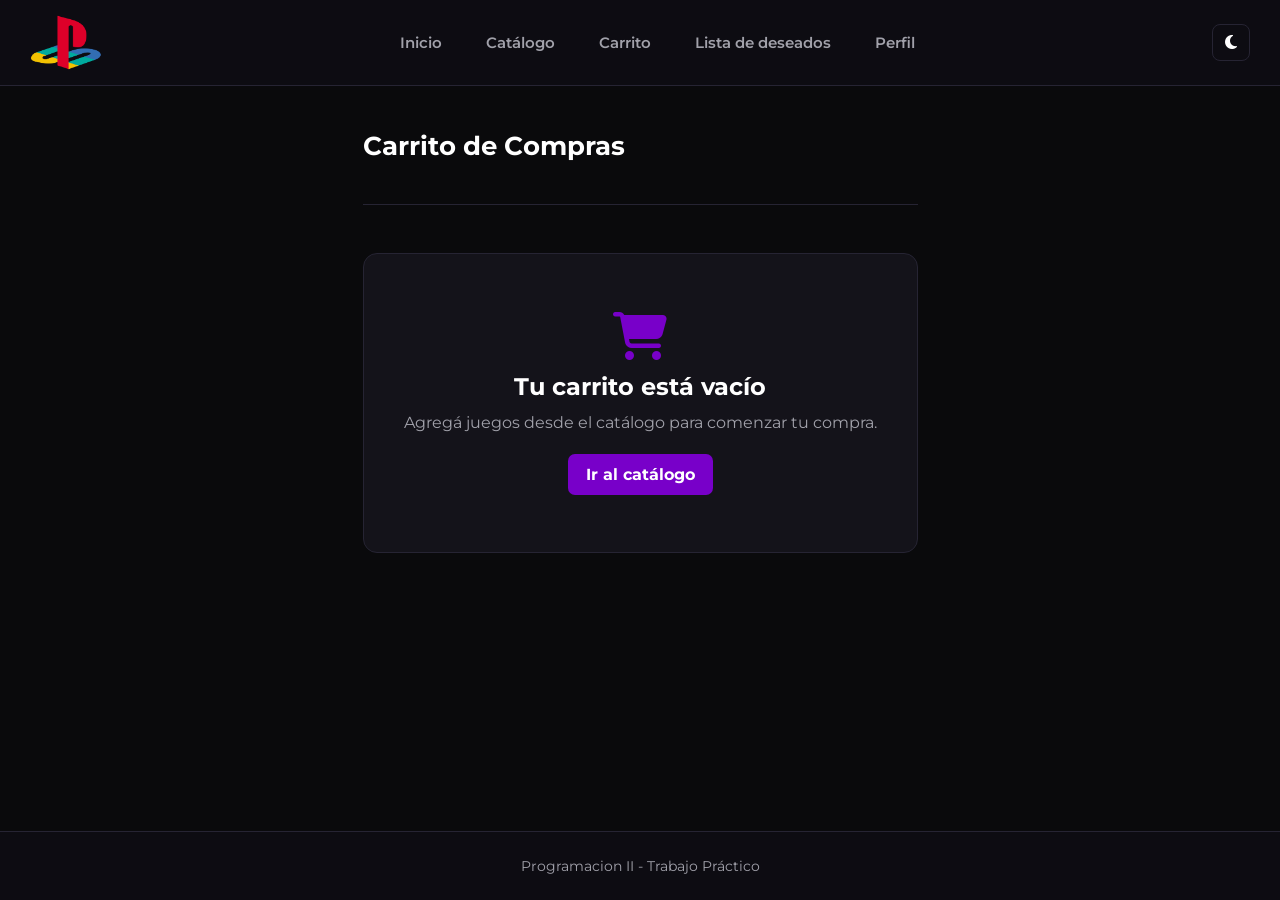
==== commit 481b5814: "Ultimas modificaciones y arreglos de nombres en ingles y español" ====
--- a/pages/carrito.html
+++ b/pages/carrito.html
@@ -5,12 +5,13 @@
     <meta charset="UTF-8">
     <meta name="viewport" content="width=device-width, initial-scale=1.0">
     <title>Carrito</title>
-    <link rel="icon" href="../assets/images/icono.png">
+    <link rel="icon" href="./assets/images/icono.webp" type="image/webp">
     <link rel="stylesheet" href="https://cdnjs.cloudflare.com/ajax/libs/font-awesome/6.5.1/css/all.min.css">
     <!--Fuente Montserrat-->
     <link rel="preconnect" href="https://fonts.googleapis.com">
     <link rel="preconnect" href="https://fonts.gstatic.com" crossorigin>
-    <link href="https://fonts.googleapis.com/css2?family=Montserrat:ital,wght@0,300..800;1,300..800&display=swap" rel="stylesheet">
+    <link href="https://fonts.googleapis.com/css2?family=Montserrat:ital,wght@0,300..800;1,300..800&display=swap"
+        rel="stylesheet">
     <link rel="stylesheet" href="../css/styles.css">
     <script>
         const savedTheme = localStorage.getItem("theme") || "dark";
@@ -22,7 +23,7 @@
     <!-- header -->
     <header class="encabezado">
         <a class="logo-sitio" href="../index.html">
-            <img class="logo-imagen" src="../assets/images/icono.png" alt="Icono de la pagina">
+            <img class="logo-imagen" src="../assets/images/icono.webp" alt="Icono de la pagina">
         </a>
         <nav class="menu-navegacion">
             <ul class="lista-menu">
@@ -30,8 +31,11 @@
                 <li><a class="enlace-menu" href="./catalogo.html">Catálogo</a></li>
                 <li><a class="enlace-menu" href="./carrito.html">Carrito</a></li>
                 <li><a class="enlace-menu" href="./lista-deseados.html">Lista de deseados</a></li>
+                <li><a class="enlace-menu" href="./perfil.html">Perfil</a></li>
             </ul>
         </nav>
+
+        <!-- botones -->
         <div class="acciones-encabezado">
             <button type="button" id="boton-tema" aria-label="Cambiar modo Día/Noche"
                 title="Cambiar a Modo Día / Modo Noche">
@@ -44,17 +48,17 @@
         </div>
     </header>
     <!-- main -->
- <main class="contenedor-principal carrito-principal">
-    <div class="titulo-carrito">
-        <h1>Carrito de Compras</h1>
-    </div>
-  
-    <div class="layout-carrito">
-        <section id="contenedor-carrito" class="lista-carrito"></section>
-        
-        <div id="resumen-carrito" class="resumen-carrito"></div>
-    </div>
-</main>
+    <main class="contenedor-principal carrito-principal">
+        <div class="titulo-carrito">
+            <h1>Carrito de Compras</h1>
+        </div>
+
+        <div class="contenido-carrito">
+            <section id="contenedor-carrito" class="lista-carrito"></section>
+
+            <div id="resumen-carrito" class="resumen-carrito"></div>
+        </div>
+    </main>
     <!-- footer -->
     <footer>
         <p>Programacion II - Trabajo Práctico</p>
--- a/css/styles.css
+++ b/css/styles.css
@@ -54,6 +54,9 @@
     margin: 0;
     overflow-x: hidden;
     width: 100%;
+    min-height: 100vh;
+    flex-direction: column;
+    display: flex;
 }
 
 img,
@@ -67,7 +70,7 @@
     background-color: var(--color-tarjeta);
     border-top: 1px solid var(--color-borde);
     color: var(--color-texto-secundario);
-    font-size: 0.85rem;
+    font-size: 14px;
     transition: background-color var(--transicion), color var(--transicion);
 }
 
@@ -841,7 +844,7 @@
     width: 100vw;
     margin-left: calc(50% - 50vw);
     min-height: 400px;
-    background: linear-gradient(rgba(0, 0, 0, 0.7), rgba(0, 0, 0, 0.7)), url('../imgTP/otroFondo.jpg') no-repeat;
+    background: linear-gradient(rgba(0, 0, 0, 0.7), rgba(0, 0, 0, 0.7)), url('../assets/images/fondoDeseados.jpg') no-repeat;
     background-size: cover;
     background-position: center;
 
@@ -857,51 +860,9 @@
 
 .listaVacia p {
     color: var(--color-texto);
-    font-size: 1.5rem;
+    font-size: 24px;
     text-align: center;
     margin: 0;
-}
-
-.controles-deseados {
-    display: flex;
-    justify-content: space-between;
-    align-items: center;
-    gap: 15px;
-    margin-bottom: 25px;
-    flex-wrap: wrap;
-}
-
-.buscador-deseados {
-    flex: 1;
-    min-width: 220px;
-    padding: 10px 18px;
-    border-radius: 25px;
-    border: 1px solid var(--color-borde);
-    background-color: var(--color-tarjeta);
-    color: var(--color-texto);
-    font-size: 15px;
-    outline: none;
-    transition: border-color var(--transicion);
-}
-
-.buscador-deseados:focus {
-    border-color: var(--color-morado);
-}
-
-#ordenar-deseados {
-    padding: 10px 16px;
-    border-radius: 8px;
-    border: 1px solid var(--color-borde);
-    background-color: var(--color-tarjeta);
-    color: var(--color-texto);
-    font-size: 14px;
-    outline: none;
-    cursor: pointer;
-    transition: border-color var(--transicion);
-}
-
-#ordenar-deseados:focus {
-    border-color: var(--color-morado);
 }
 
 #contenedor-deseados {
@@ -920,9 +881,95 @@
     width: calc(50% - 10px);
 }
 
+@media (max-width: 768px) {
+    #contenedor-deseados {
+        grid-template-columns: 1fr;
+    }
+
+    #contenedor-deseados .tarjeta-juego:last-child:nth-child(odd) {
+        grid-column: auto;
+        width: 100%;
+    }
+}
+
+/*controles de deseados*/
+.controles-deseados {
+    display: flex;
+    justify-content: center;
+    align-items: center;
+    gap: 15px;
+    width: 100%;
+    margin: 20px auto 30px auto;
+    max-width: 850px;
+    padding: 0 20px;
+    box-sizing: border-box;
+
+}
+
+.buscador-deseados {
+    flex: 3;
+    width: auto;
+    min-width: 250px;
+    padding: 12px 20px;
+    font-size: 16px;
+    border-radius: 25px;
+    border: 1px solid var(--color-borde);
+    background-color: var(--color-tarjeta);
+    color: var(--color-texto);
+    outline: none;
+    transition: border-color var(--transicion);
+}
+
+#ordenar-deseados {
+    flex: 1;
+    max-width: 220px;
+    padding: 12px 20px;
+    font-size: 16px;
+    border-radius: 25px;
+    border: 1px solid var(--color-borde);
+    background-color: var(--color-tarjeta);
+    color: var(--color-texto);
+    outline: none;
+    cursor: pointer;
+    transition: border-color var(--transicion);
+}
+
+.buscador-deseados:focus,
+#ordenar-deseados:focus {
+    border-color: var(--color-morado);
+}
+
+.deseoNoEncontrado {
+    grid-column: 1 / -1;
+    display: flex;
+    flex-direction: column;
+    align-items: center;
+    gap: 20px;
+    margin: 40px 0;
+}
+
+.deseoNoEncontrado p {
+    color: var(--color-texto);
+    font-size: 24px;
+    text-align: center;
+    margin: 0;
+}
+
+
+/* footer */
+footer {
+    margin-top: auto;
+    padding: 25px;
+    text-align: center;
+    border-top: 1px solid var(--color-borde);
+    background-color: var(--color-encabezado);
+    color: var(--color-texto-secundario);
+    font-size: 14px;
+}
+
 /* ------- perfil ------- */
 
-.auth-section {
+.seccion-login {
     display: flex;
     justify-content: center;
     align-items: center;
@@ -931,109 +978,109 @@
     flex: 1;
 }
 
-.auth-card {
+.tarjeta-login {
     background-color: var(--color-tarjeta);
     padding: 30px;
     border-radius: 8px;
     width: 100%;
-    max-width: 400px;
+    max-width: 1000px;
     box-shadow: 0 4px 12px rgba(0, 0, 0, 0.15);
     color: var(--color-texto);
     border: 1px solid var(--color-borde);
     transition: background-color var(--transicion), color var(--transicion), border-color var(--transicion);
 }
 
-.auth-card h1 {
+.tarjeta-login h1 {
     margin-bottom: 20px;
-    font-size: 1.8rem;
+    font-size: 28px;
     text-align: center;
     color: var(--color-texto);
 }
 
-.form-group {
+.grupo-formulario {
     margin-bottom: 15px;
     display: flex;
     flex-direction: column;
 }
 
-.form-group label {
+.grupo-formulario label {
     margin-bottom: 5px;
-    font-size: 0.9rem;
+    font-size: 14px;
     color: var(--color-texto-secundario);
 }
 
-.form-group input {
+.grupo-formulario input {
     padding: 10px;
     border-radius: 4px;
     border: 1px solid var(--color-borde);
     background-color: var(--color-fondo);
     color: var(--color-texto);
-    font-size: 1rem;
+    font-size: 16px;
     transition: background-color var(--transicion), color var(--transicion), border-color var(--transicion);
 }
 
-.form-group input:focus {
+.grupo-formulario input:focus {
     outline: none;
     border-color: var(--color-morado);
 }
 
-.btn-primary {
+.boton-principal {
     width: 100%;
     padding: 10px;
     border: none;
     border-radius: 4px;
     background-color: var(--color-morado);
     color: white;
-    font-size: 1rem;
+    font-size: 16px;
     cursor: pointer;
     font-weight: bold;
     margin-top: 10px;
     transition: background-color var(--transicion);
 }
 
-.btn-primary:hover {
+.boton-principal:hover {
     background-color: var(--color-morado-hover);
 }
 
-.auth-redirect {
+.texto-cambiar-formulario {
     margin-top: 20px;
     text-align: center;
-    font-size: 0.9rem;
+    font-size: 14px;
     color: var(--color-texto-secundario);
 }
 
-.auth-redirect a {
+.texto-cambiar-formulario a {
     color: var(--color-morado);
     text-decoration: none;
 }
 
-.auth-redirect a:hover {
+.texto-cambiar-formulario a:hover {
     text-decoration: underline;
 }
 
-.password-container {
+.contenedor-contrasena {
     position: relative;
     display: flex;
     align-items: center;
 }
 
-.password-container input {
+.contenedor-contrasena input {
     width: 100%;
     padding-right: 40px;
 }
 
-.toggle-password {
+.boton-ver-contrasena {
     position: absolute;
     right: 10px;
     background: none;
     border: none;
     color: var(--color-texto-secundario);
     cursor: pointer;
-    font-size: 1rem;
+    font-size: 16px;
     padding: 5px;
 }
 
-.toggle-password:hover {
+.boton-ver-contrasena:hover {
     color: var(--color-morado);
 }
 
@@ -1048,45 +1095,45 @@
     display: none !important;
 }
 
-.form-hidden {
+.formulario-oculto {
     display: none !important;
 }
 
-.profile-card-wide {
+.tarjeta-perfil-ancha {
     max-width: 600px !important;
     width: 100%;
 }
 
-.profile-actions {
+.acciones-perfil {
     display: flex;
     gap: 10px;
     margin-top: 15px;
 }
 
-.profile-actions .btn-primary {
+.acciones-perfil .boton-principal {
     flex: 1;
     margin-top: 0;
 }
 
-#btn-edit-profile {
+#boton-editar-perfil {
     background-color: var(--color-morado);
 }
 
-#btn-edit-profile:hover {
+#boton-editar-perfil:hover {
     background-color: var(--color-morado-hover);
 }
 
-.profile-divider {
+.separador-perfil {
     margin: 20px 0;
     border: 0;
     border-top: 1px solid var(--color-borde, #ccc);
 }
 
-.profile-subform {
+.subformulario-perfil {
     margin-top: 10px;
 }
 
-.profile-wishlist-box {
+.caja-deseados-perfil {
     margin-top: 15px;
     display: flex;
     flex-direction: column;
@@ -1095,15 +1142,15 @@
     overflow-y: auto;
 }
 
-.btn-full-width {
-    width: 100%;
-}
-
-.btn-danger {
+.boton-ancho-total {
+    width: 100%;
+}
+
+.boton-peligro {
     background-color: #e74c3c;
 }
 
-.btn-danger:hover {
+.boton-peligro:hover {
     background-color: #c0392b;
 }
 
@@ -1365,21 +1412,21 @@
     }
 
     /* --- PERFIL Y AUTH --- */
-    .auth-section {
+    .seccion-login {
         padding: 85px 12px 25px;
         min-height: auto;
     }
 
-    .auth-card {
+    .tarjeta-login {
         padding: 20px 15px;
         max-width: 100%;
     }
 
-    .profile-card-wide {
+    .tarjeta-perfil-ancha {
         max-width: 100% !important;
     }
 
-    .profile-actions {
+    .acciones-perfil {
         flex-direction: column;
     }
 
@@ -1436,6 +1483,7 @@
         gap: 8px;
     }
 }
+
 /*
    CARRITO DE COMPRAS
     */
@@ -1452,11 +1500,11 @@
 }
 
 .titulo-carrito h1 {
-    font-size: 36px;
-    color: var(--color-texto);
-}
-
-.layout-carrito {
+    font-size: 26px;
+    color: var(--color-texto);
+}
+
+.contenido-carrito {
     display: flex;
     gap: 80px;
     align-items: flex-start;
@@ -1464,14 +1512,6 @@
 
 .lista-carrito {
     flex: 1;
-}
-
-.resumen-carrito {
-    width: 420px;
-    flex-shrink: 0;
-}
-
-.lista-carrito {
     display: flex;
     flex-direction: column;
     gap: 20px;
@@ -1480,39 +1520,35 @@
 
 .item-carrito {
     min-height: 230px;
-    display: grid;
-    grid-template-columns: 260px minmax(0, 1fr) auto; 
+    display: flex;
     align-items: center;
     gap: 20px;
     padding: 15px;
     background: linear-gradient(135deg, #35343e, #292831);
     border: 1px solid #3d3b48;
-    border-radius: 14px;
-    box-shadow: 0 8px 28px rgba(0, 0, 0, .2);
 }
 
 .imagen-item-carrito {
-    
+
     width: 300px;
-    height: 170px; 
+    height: 170px;
     object-fit: cover;
-    border-radius: 13px;
     border: 2px solid var(--color-morado);
     display: block;
     box-shadow: 0 0 16px rgba(120, 0, 201, .35);
 }
 
 .info-item-carrito {
+    flex: 1;
     min-width: 0;
-    padding-left: 40px;
+    padding-left: 20px;
 }
 
 .info-item-carrito h2 {
     color: var(--color-texto);
-    font-size: 40px;
-    line-height: 1.4;
+    font-size: 20px;
+    line-height: 1.3;
     margin-bottom: 10px;
-    
 }
 
 .info-item-carrito p {
@@ -1579,7 +1615,6 @@
     color: var(--color-morado);
     font-size: 22px;
     cursor: pointer;
-    transition: color var(--transicion), transform var(--transicion);
 }
 
 .btn-eliminar:hover {
@@ -1588,6 +1623,8 @@
 }
 
 .resumen-carrito {
+    width: 420px;
+    flex-shrink: 0;
     background: linear-gradient(145deg, #3d3b49, #2f2d38);
     border: 2px solid rgba(151, 70, 240, .65);
     border-radius: 14px;
@@ -1613,7 +1650,7 @@
     padding-bottom: 20px;
 }
 
-.totales-resumen > div {
+.totales-resumen>div {
     display: flex;
     justify-content: space-between;
     gap: 15px;
@@ -1641,13 +1678,11 @@
     min-height: 50px;
     border: 0;
     border-radius: 9px;
-    background: linear-gradient(90deg, #9b20e8, #c12aff);
+    background-color: var(--color-morado);
     color: white;
     font-size: 17px;
     font-weight: 800;
     cursor: pointer;
-    box-shadow: 0 5px 18px rgba(177, 26, 255, .35);
-    transition: transform var(--transicion), filter var(--transicion);
 }
 
 .btn-confirmar-pago:hover {
@@ -1684,7 +1719,7 @@
     background: var(--color-tarjeta);
 }
 
-.carrito-vacio > i {
+.carrito-vacio>i {
     font-size: 48px;
     color: var(--color-morado);
 }
@@ -1708,7 +1743,7 @@
 }
 
 @media (max-width: 800px) {
-    .layout-carrito {
+    .contenido-carrito {
         flex-direction: column;
     }
 
@@ -1719,7 +1754,7 @@
 }
 
 @media (max-width: 700px) {
-   .carrito-principal {
+    .carrito-principal {
         padding: 20px 15px;
     }
 
@@ -1729,7 +1764,7 @@
     }
 
     .titulo-carrito h1 {
-        font-size: 30px;
+        font-size: 22px;
     }
 
     .item-carrito {
@@ -1745,7 +1780,7 @@
     }
 
     .info-item-carrito h2 {
-        font-size: 19px;
+        font-size: 16px;
     }
 
     .info-item-carrito p {
@@ -1769,10 +1804,7 @@
 }
 
 
-.enlace-menu.activo {
-    color: var(--color-morado);
-}
-
+.enlace-menu.activo,
 .enlace-menu.activo:hover {
     color: var(--color-morado);
 }
@@ -1786,17 +1818,20 @@
 }
 
 [data-theme="light"] .carrito-vacio p,
-[data-theme="light"] .totales-resumen > div {
+[data-theme="light"] .totales-resumen>div {
     color: #333333;
 }
+
 [data-theme="light"] .item-carrito {
-    background: #ffffff !important; 
+    background: #ffffff !important;
     border-color: var(--color-borde) !important;
 }
+
 [data-theme="light"] .resumen-carrito {
     background: #ffffff !important;
     border-color: var(--color-borde) !important;
 }
+
 [data-theme="light"] .control-cantidad span {
     color: #000000 !important;
 }
